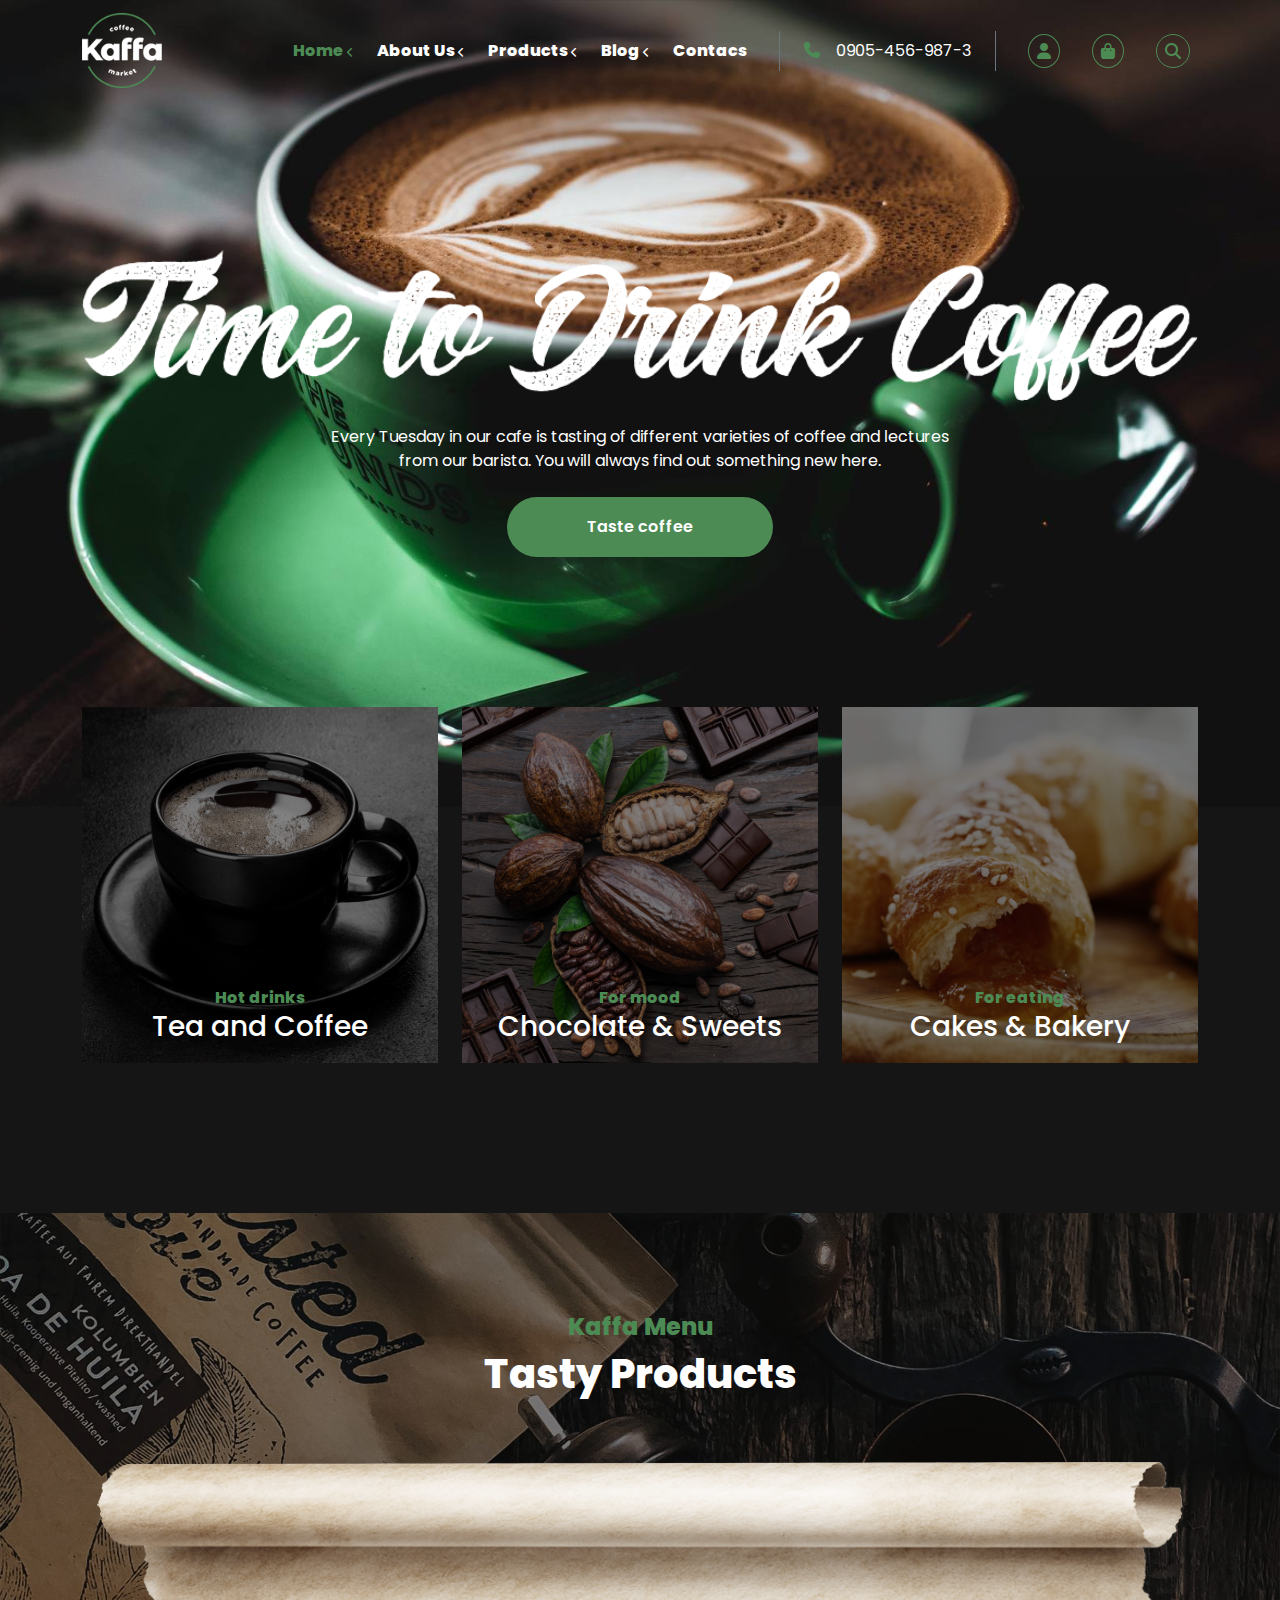
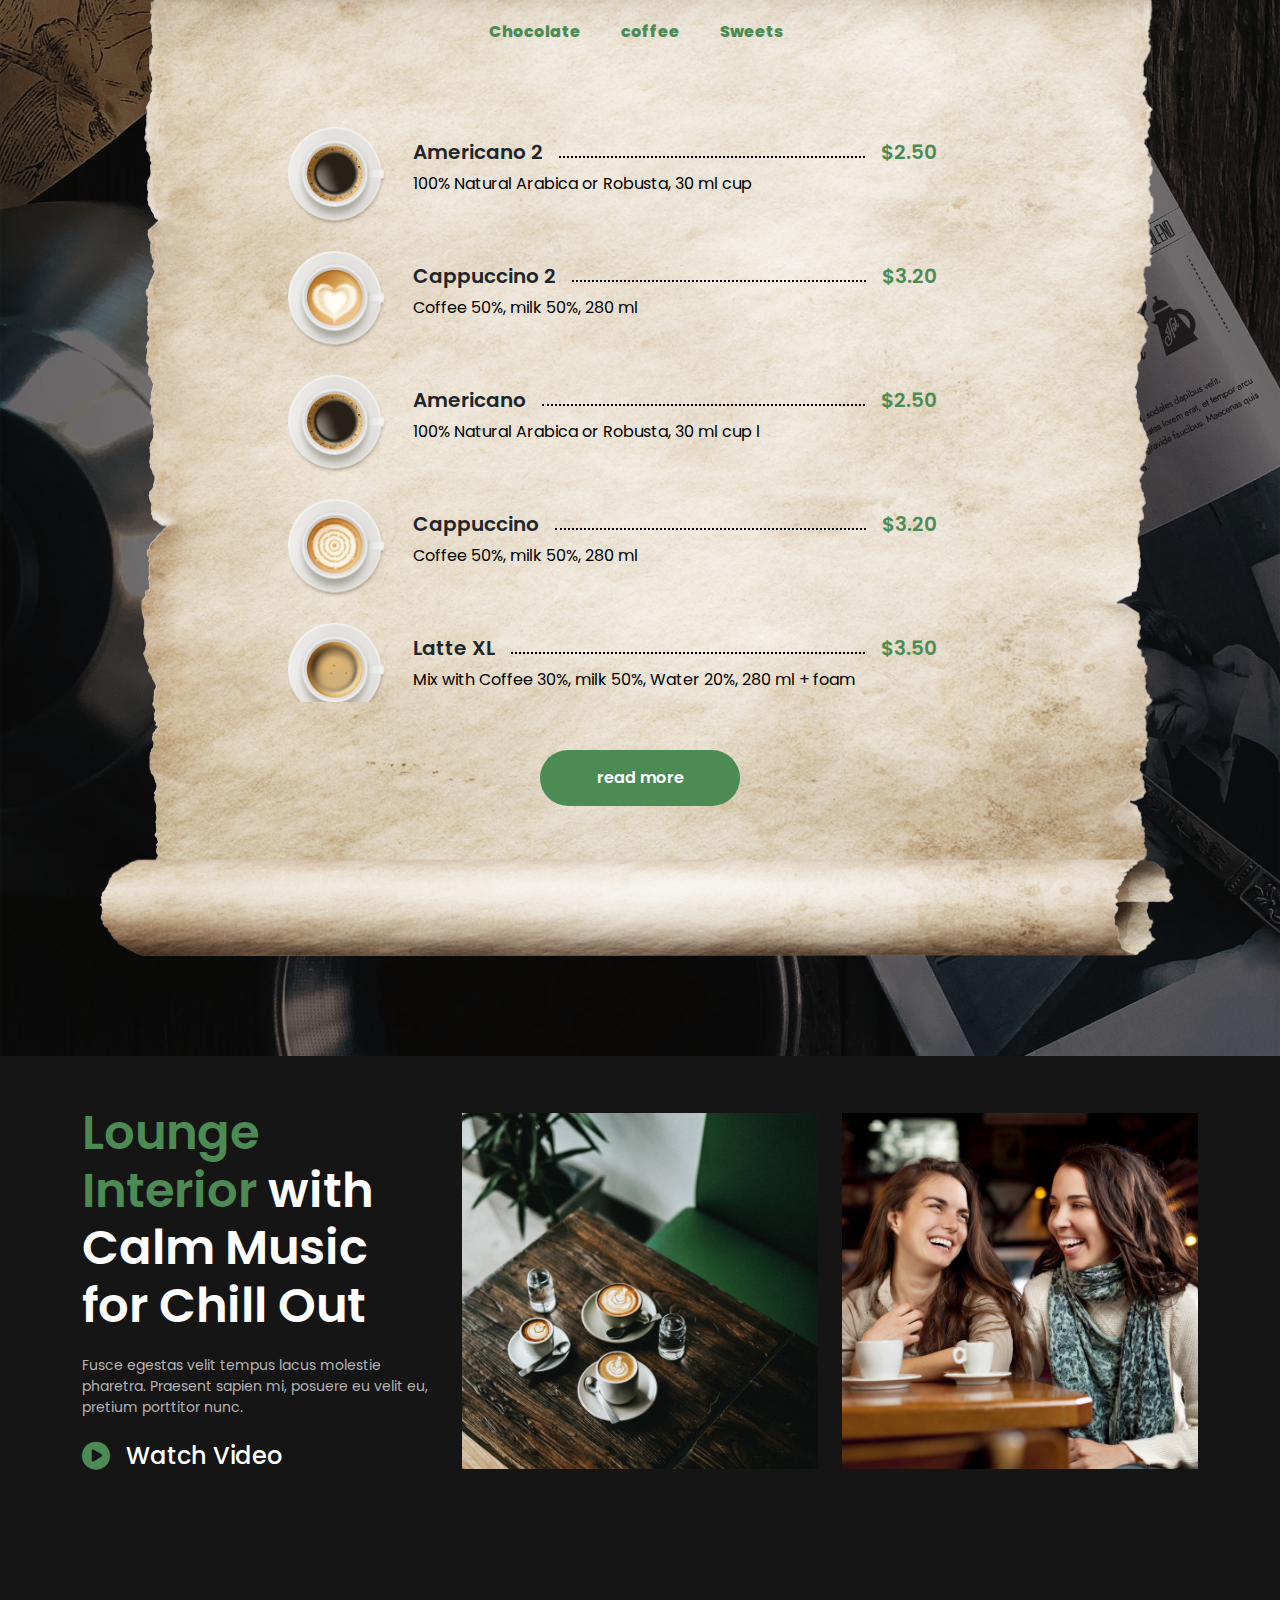
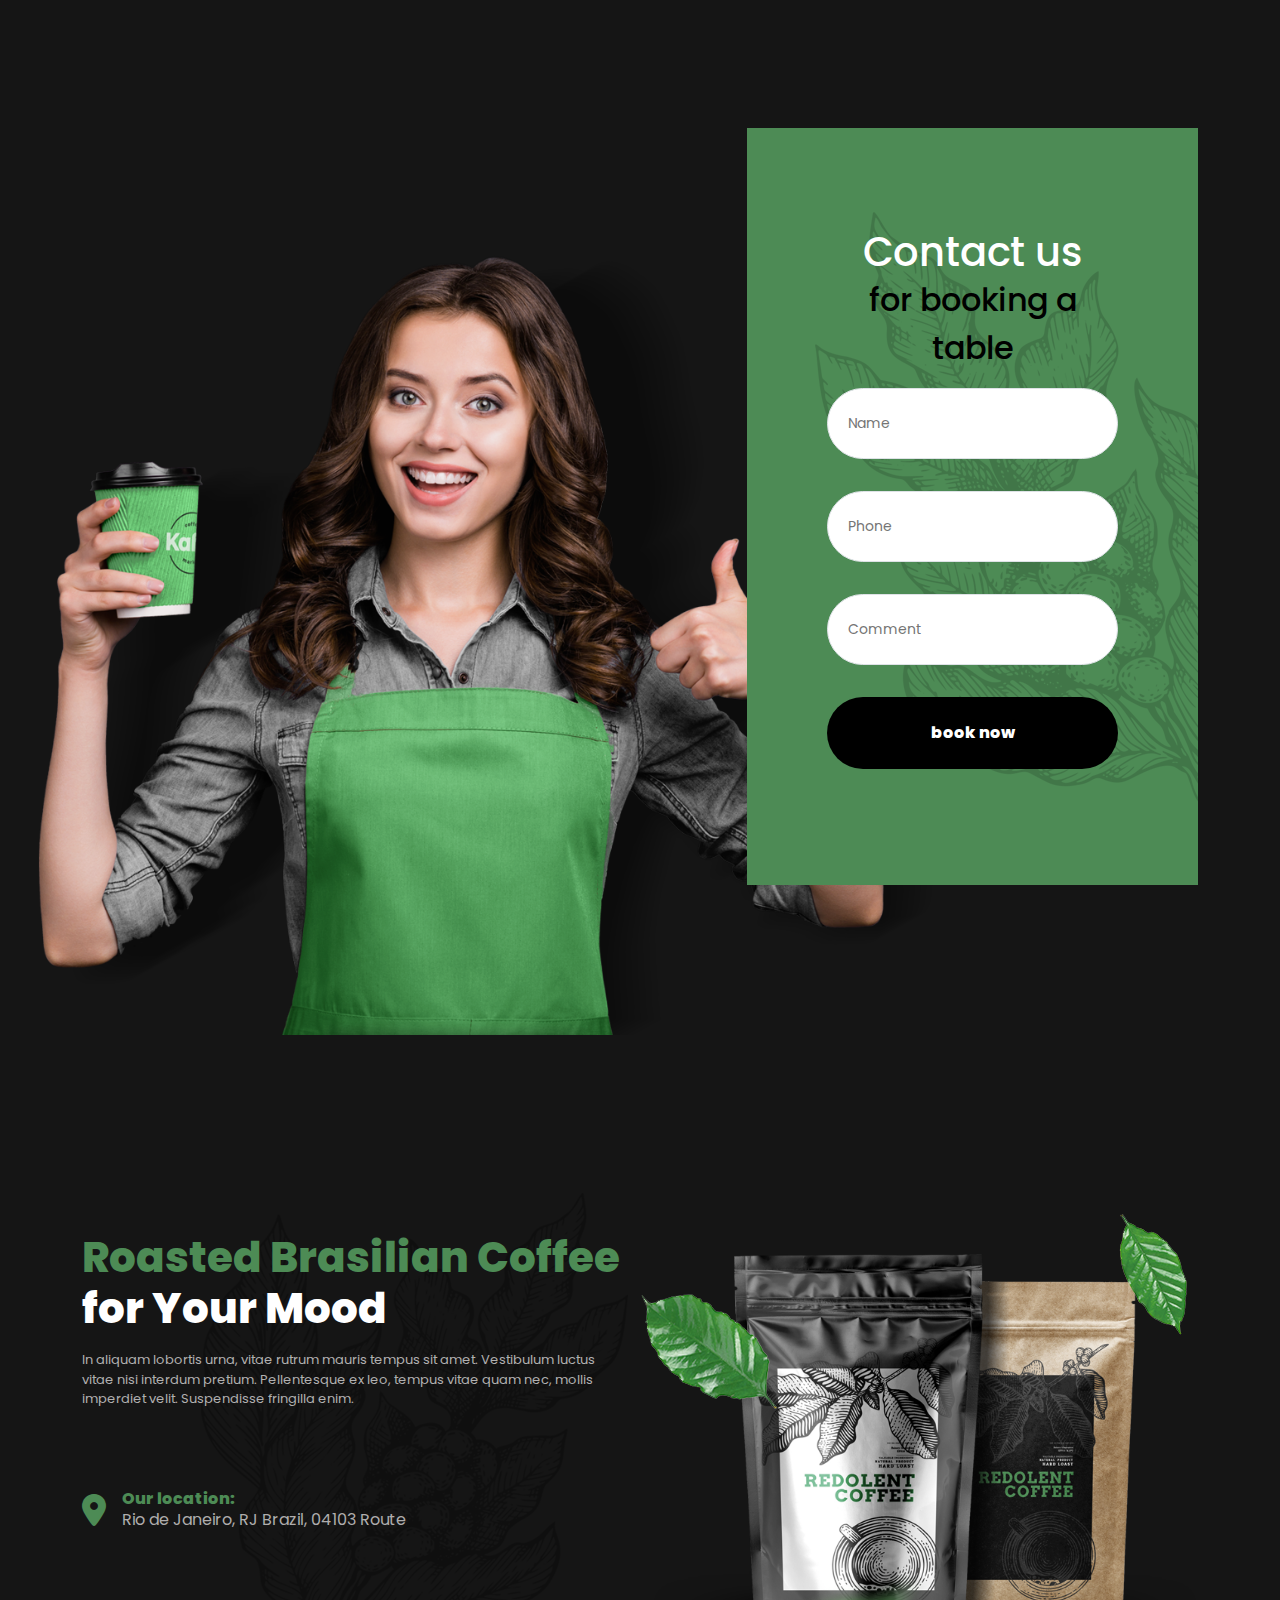
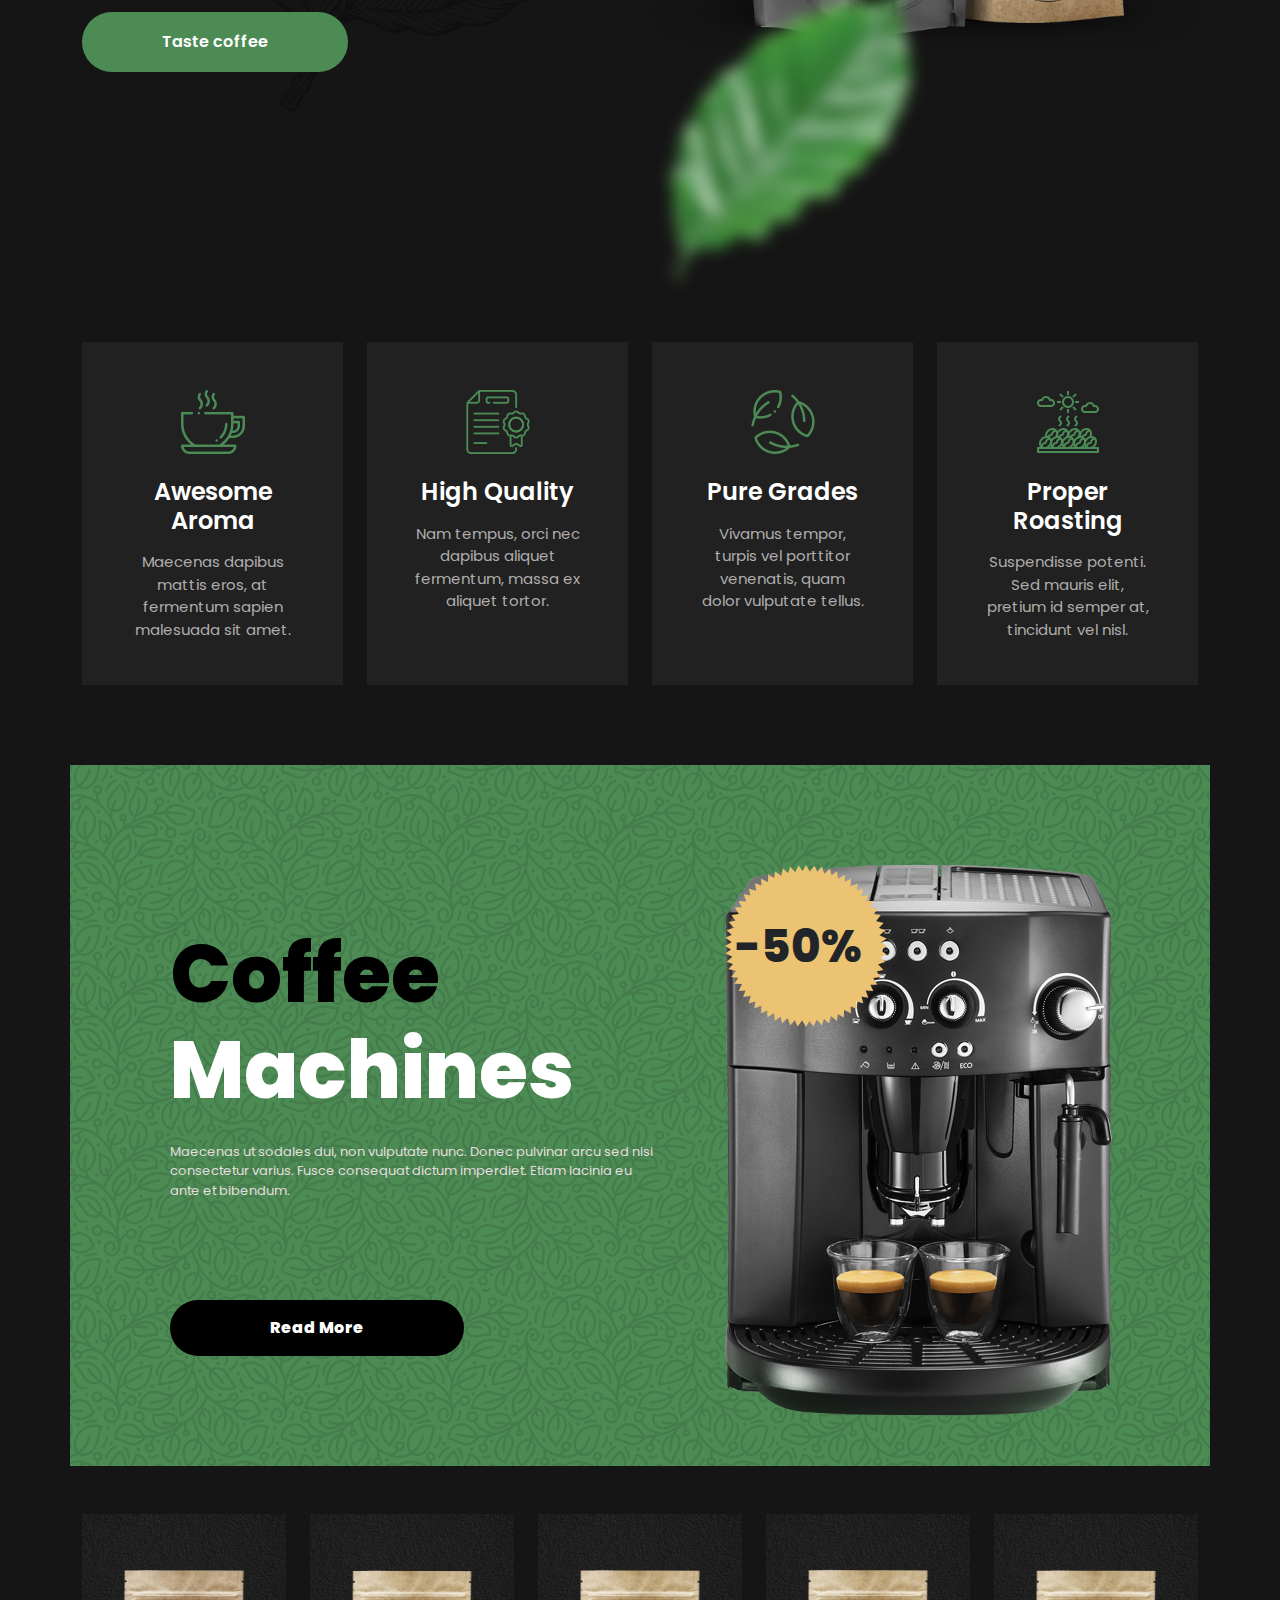
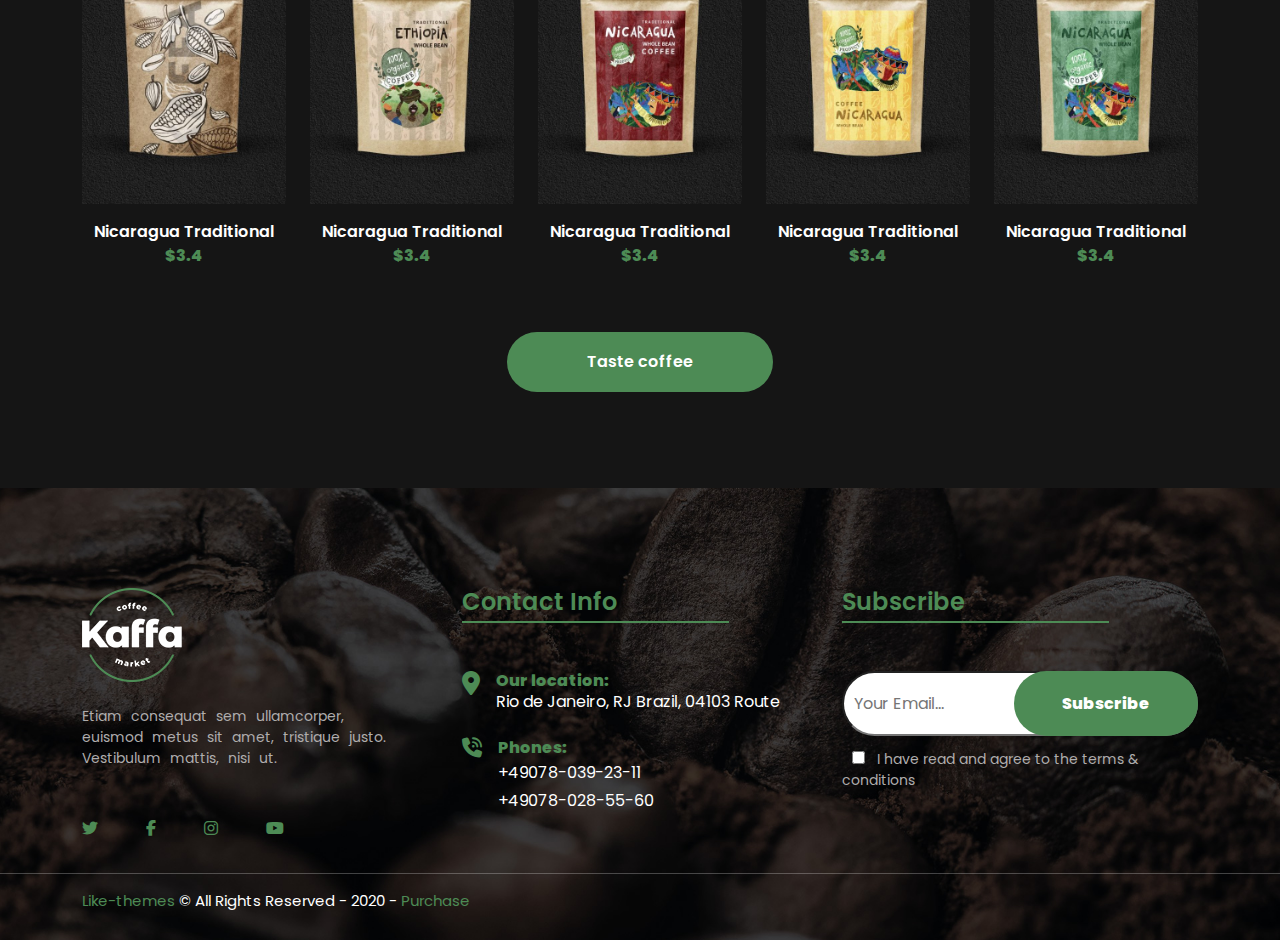
==== index.html @ cb6b8de7 "first commit" ====
<!DOCTYPE html>
<html lang="en">

<head>
  <meta charset="UTF-8">
  <meta name="viewport" content="width=device-width, initial-scale=1.0">
  <title>Home Coffee Shop – Kaffa</title>

  <link rel="shortcut icon" href="assets/img/favicon.png" type="image/x-icon">

  <!-- font link -->
  <link rel="stylesheet" href="assets/css/fonts.css">

  <!-- bootstrap link -->
  <link rel="stylesheet" href="assets/css/bootstrap.min.css">
  <!-- fontawasom link -->
  <link rel="stylesheet" href="assets/css/all.min.css">
  <!-- css link -->
  <link rel="stylesheet" href="assets/css/style.css">



</head>

<body class="bg-dark">


  <!-- HEADER START -->

  <header>
    <nav class="navbar position-absolute navbar-expand-xl  w-100">
      <div class="container">
        <a class="navbar-brand" href="#">
          <img src="assets/img/kaffa_logo_light_1x.png" alt="" width="80">
        </a>
        <button class="navbar-toggler" type="button" data-bs-toggle="collapse" data-bs-target="#navbarSupportedContent"
          aria-controls="navbarSupportedContent" aria-expanded="false" aria-label="Toggle navigation">
          <span class="navbar-toggler-icon"></span>
        </button>
        <div class="collapse navbar-collapse" id="navbarSupportedContent">
          <ul class="navbar-nav main ms-auto mb-2 mb-lg-0 pe-3  ">
            <li class="nav-item">
              <a class="nav-link active text-white color-primery me-2 fw-bold" style="position: relative;"
                aria-current="page" href="#">Home <i class="fa-solid fa-chevron-left icon" style="font-size: 10px;"></i>
                <div class="dropdown">
                  <ul type="none" class="bg-light p-1"
                    style="position: absolute; left: 50%; transform: translateX(-50%); width: 200px;">
                    <li class="text-dark p-2">Natural cofee</li>
                    <li class="text-dark p-2 ">Cofee home</li>
                    <li class="text-dark p-2 ">Parallax page</li>
                    <li class="text-dark p-2 ">Cofee shop</li>
                    <li class="text-dark p-2 ">Cafetarea</li>
                    <li class="text-dark p-2 ">Craft cofee</li>
                    <li class="text-dark p-2 ">Natural cofee RTL</li>
                  </ul>
                </div>
              </a>
            </li>
            <li class="nav-item">
              <a class="nav-link text-white me-2 fw-bold " aria-current="page" href="#">About Us <i
                  class="fa-solid fa-chevron-left icon" style="font-size: 10px;"></i>
                <div class="dropdown">
                  <ul type="none" class="bg-light p-1"
                    style="position: absolute; left: 50%; transform: translateX(-50%); width: 200px;">
                    <li class="text-dark p-2">Testimonials</li>
                    <li class="text-dark p-2 ">FAQ</li>
                    <li class="text-dark p-2 ">Gallary</li>
                    <li class="text-dark p-2 ">404 pages</li>
                  </ul>
                </div>
              </a>
            </li>
            <li class="nav-item">
              <a class="nav-link text-white me-2 fw-bold" aria-current="page" href="#">Products <i
                  class="fa-solid fa-chevron-left icon" style="font-size: 10px;"></i>
                <div class="dropdown">
                  <ul type="none" class="bg-light p-1"
                    style="position: absolute; left: 50%; transform: translateX(-50%); width: 200px;">
                    <li class="text-dark p-2">shop </li>
                    <li class="text-dark p-2 ">cart </li>
                    <li class="text-dark p-2 ">checkout </li>
                    <li class="text-dark p-2 ">My account </li>
                  </ul>
                </div>
              </a>
            </li>
            <li class="nav-item">
              <a class="nav-link text-white me-2 fw-bold" aria-current="page" href="#">Blog <i
                  class="fa-solid fa-chevron-left icon" style="font-size: 10px;"></i>
                <div class="dropdown">
                  <ul type="none" class="bg-light p-1"
                    style="position: absolute; left: 50%; transform: translateX(-50%); width: 200px;">
                    <li class="text-dark p-2">Blog with sidebar </li>
                    <li class="text-dark p-2 ">Blog withour sidebar </li>
                  </ul>
                </div>
              </a>
            </li>
            <li class="nav-item">
              <a class="nav-link text-white me-2 fw-bold" aria-current="page" href="#">Contacs</a>
            </li>

          </ul>

          <ul
            class="navbar-nav center ms-auto mb-2 mb-lg-0 pe-3 border border-secondary border-top-0 border-bottom-0 ps-3">
            <li class="nav-item">
              <a class="nav-link active text-white color-primery call" aria-current="page" href="#"><i
                  class="fa-solid fa-phone "></i></a>
            </li>
            <li class="nav-item">
              <a class="nav-link text-white " aria-current="page" href="#">0905-456-987-3</a>
            </li>
          </ul>

          <ul class="navbar-nav end ms-auto mb-2 mb-lg-0 ps-3 icon ">
            <li class="nav-item">
              <a class="nav-link active text-white color-primery mx-2"
                 aria-current="page" href="#"><i
                  class="fa-solid fa-user p-2" style="border: 1px #4d8b55 solid; border-radius: 50%; "></i></a>
            </li>
            <li class="nav-item">
              <a class="nav-link text-white color-primery mx-2" 
                aria-current="page" href="#"><i class="fa-solid fa-bag-shopping p-2" style="border: 1px #4d8b55 solid; border-radius: 50%;"></i></a>
            </li>
            <li class="nav-item">
              <a class="nav-link text-white color-primery ms-2 " 
                aria-current="page" href="#"><i class="fa-solid fa-magnifying-glass p-2" style="border: 1px #4d8b55 solid; border-radius: 50%;"></i></a>
            </li>
          </ul>

        </div>
      </div>
    </nav>
  </header>

  <!-- HEADER END -->


  <!-- BANNER START -->

  <section class="banner">
    <div class="container">
      <div class="row">
        <div class="banner-content d-flex flex-column justify-content-center text-white">
          <img class="img-fluid" src="assets/img/slogan_01 (6).png" alt="" class="mx-auto">
          <p class="col-12 col-md-10 col-xl-7 mx-auto my-4 " style="text-align: center;">
            Every Tuesday in our cafe is tasting of different varieties of coffee and lectures from our barista. You
            will always find out something new here.
          </p>
          <a href="#" style="text-decoration: none; ">
            <button class="btn-b-t mx-auto d-block bg-primery text-white  "
              style=" padding: 18px 80px; border: 0; border-radius: 30px;">Taste coffee</button>
          </a>
        </div>
      </div>
    </div>
  </section>

  <section class="banner-card">
    <div class="container">
      <div class="row d-flex justify-content-center">
        <div class="col-12 py-sm-5 py-lg-0   col-lg-6 col-xl-4 " >
          <div class="card border-0 position-relative">
            <div class="card-img">
              <img class="img-fluid" src="assets/img/type_01.jpg" alt="">
            </div>
            <div class="card-content position-absolute text-white w-100 text-center">
              <p class="color-primery d-block  fw-bold">Hot drinks</p>
              <h3 class="text-white">Tea and Coffee</h3>
            </div>
          </div>
        </div>
        <div class="col-12  py-sm-5 py-lg-0   col-lg-6 col-xl-4 " >
          <div class="card border-0 position-relative">
            <div class="card-img">
              <img class="img-fluid" src="assets/img/type_02.jpg" alt="">
            </div>
            <div class="card-content position-absolute text-white w-100 text-center ">
              <p class="color-primery fw-bold">For mood</p>
              <h3 class="text-white">
                Chocolate & Sweets
              </h3>
            </div>
          </div>
        </div>
        <div class="col-12  py-sm-5 py-lg-0   col-lg-6 col-xl-4 " >
          <div class="card border-0 position-relative">
            <div class="card-img">
              <img class="img-fluid" src="assets/img/type_03.jpg" alt="">
            </div>
            <div class="card-content position-absolute text-white w-100 text-center">
              <p class="color-primery fw-bold">For eating</p>
              <h3 class="text-white">
                Cakes & Bakery</h3>
            </div>
          </div>
        </div>
      </div>
    </div>

  </section>

  <!-- BANNER END -->


  <!-- MENU-LIST START -->

  <section class="menu ">
    <div class="container text-white text-center">

      <div class="row">
        <div class="menu-title  mb-5" style="z-index: 99; margin-top: 100px;">
          <h6 class="color-primery fw-bold fs-4">Kaffa Menu</h6>
          <h3 class="h1 fw-bold">Tasty Products</h3>
        </div>
      </div>

      <div class="row">
        <div class="menu-list mt-2  ">

          <ul class="nav nav-pills mb-3 justify-content-center" style="margin-top: 150px;" id="pills-tab"
            role="tablist">
            <li class="nav-item" role="presentation">
              <button class="nav-link active bg-transparent fw-bold me-2"
                style="border: 2px solid #4d8b55; border-radius: 30px; color: #4d8b55;" id="pills-home-tab"
                data-bs-toggle="pill" data-bs-target="#pills-home" type="button" role="tab" aria-controls="pills-home"
                aria-selected="true">Chocolate</button>
            </li>
            <li class="nav-item" role="presentation">
              <button class="nav-link  bg-transparent fw-bold me-2"
                style="border: 2px solid #4d8b55; border-radius: 30px; color: #4d8b55;" " id=" pills-profile-tab"
                data-bs-toggle="pill" data-bs-target="#pills-profile" type="button" role="tab"
                aria-controls="pills-profile" aria-selected="false">coffee</button>
            </li>
            <li class="nav-item" role="presentation">
              <button class="nav-link  bg-transparent fw-bold me-2"
                style="border: 2px solid #4d8b55; border-radius: 30px; color: #4d8b55;" " id=" pills-contact-tab"
                data-bs-toggle="pill" data-bs-target="#pills-contact" type="button" role="tab"
                aria-controls="pills-contact" aria-selected="false">Sweets</button>
            </li>

          </ul>
          <div class="tab-content" id="pills-tabContent">
            <div class="tab-pane fade show active" id="pills-home" role="tabpanel" aria-labelledby="pills-home-tab"
              tabindex="0">
              <div>
                <div class="scrollbar col-12 col-xl-10 " style="height: 600px; margin-top: 50px; overflow: auto;">
                  <ul style="   margin-bottom: 500px;" class="mb-5">

                    <li class="d-flex justify-content-start align-items-center my-4">
                      <div class="col-0 col-xl-2"></div>
                      <div class="list-img col-3 col-xl-2 d-flex justify-content-center">
                        <img src="assets/img/01-1-110x110.png" width="100px" alt="">
                      </div>
                      <div class="list-name col-8 col-xl-7 ">
                        <div class="d-flex justify-content-center">
                          <h4 class="text-dark fw-bold ">
                            Americano 2
                          </h4>
                          <span class=" flex-grow-1 mx-3"
                            style="border: 2px dotted black; border-top: 0; border-left: 0; border-right: 0; height: 18px; "></span>
                          <h3 class="color-primery fs-5 fw-bold">

                            $2.50
                          </h3>
                        </div>
                        <div>
                          <p class="text-start text-black footer" style="font-weight: 0;">100% Natural Arabica or
                            Robusta, 30
                            ml cup

                          </p>
                        </div>
                      </div>
                    </li>
                    <li class="d-flex justify-content-start align-items-center my-4">
                      <div class="col-0 col-xl-2"></div>
                      <div class="list-img col-3 col-xl-2 d-flex justify-content-center">
                        <img src="assets/img/02-1-110x110.png" width="100px" alt="">
                      </div>
                      <div class="list-name col-8 col-xl-7  ">
                        <div class="d-flex justify-content-center">
                          <h4 class="text-dark fw-bold ">
                            Cappuccino 2
                          </h4>
                          <span class=" flex-grow-1 mx-3"
                            style="border: 2px dotted black; border-top: 0; border-left: 0; border-right: 0; height: 18px; "></span>
                          <h3 class="color-primery fs-5 fw-bold">
                            $3.20
                          </h3>
                        </div>
                        <div>
                          <p class="text-start text-black" style="font-weight: 0;">Coffee 50%, milk 50%, 280 ml</p>
                        </div>
                      </div>
                    </li>
                    <li class="d-flex justify-content-start align-items-center my-4">
                      <div class="col-0 col-xl-2"></div>
                      <div class="list-img col-3 col-xl-2 d-flex justify-content-center">
                        <img src="assets/img/01-1-110x110.png" width="100px" alt="">
                      </div>
                      <div class="list-name col-8 col-xl-7  ">
                        <div class="d-flex justify-content-center">
                          <h4 class="text-dark fw-bold ">
                            Americano
                          </h4>
                          <span class=" flex-grow-1 mx-3"
                            style="border: 2px dotted black; border-top: 0; border-left: 0; border-right: 0; height: 18px; "></span>
                          <h3 class="color-primery fs-5 fw-bold">
                            $2.50

                          </h3>
                        </div>
                        <div>
                          <p class="text-start text-black" style="font-weight: 0;">100% Natural Arabica or Robusta, 30
                            ml cup

                            l</p>
                        </div>
                      </div>
                    </li>
                    <li class="d-flex justify-content-start align-items-center my-4">
                      <div class="col-0 col-xl-2"></div>
                      <div class="list-img col-3 col-xl-2 d-flex justify-content-center">
                        <img src="assets/img/03-1-110x110.png" width="100px" alt="">
                      </div>
                      <div class="list-name col-8 col-xl-7  ">
                        <div class="d-flex justify-content-center">
                          <h4 class="text-dark fw-bold ">
                            Cappuccino
                          </h4>
                          <span class=" flex-grow-1 mx-3"
                            style="border: 2px dotted black; border-top: 0; border-left: 0; border-right: 0; height: 18px; "></span>
                          <h3 class="color-primery fs-5 fw-bold">
                            $3.20
                          </h3>
                        </div>
                        <div>
                          <p class="text-start text-black" style="font-weight: 0;">Coffee 50%, milk 50%, 280 ml</p>
                        </div>
                      </div>
                    </li>
                    <li class="d-flex justify-content-start align-items-center my-4">
                      <div class="col-0 col-xl-2"></div>
                      <div class="list-img col-3 col-xl-2 d-flex justify-content-center">
                        <img src="assets/img/04-1-110x110.png" width="100px" alt="">
                      </div>
                      <div class="list-name col-8 col-xl-7  ">
                        <div class="d-flex justify-content-center">
                          <h4 class="text-dark fw-bold ">

                            Latte XL
                          </h4>
                          <span class=" flex-grow-1 mx-3"
                            style="border: 2px dotted black; border-top: 0; border-left: 0; border-right: 0; height: 18px; "></span>
                          <h3 class="color-primery fs-5 fw-bold">
                            $3.50
                          </h3>
                        </div>
                        <div>
                          <p class="text-start text-black" style="font-weight: 0;">Mix with Coffee 30%, milk 50%, Water
                            20%, 280 ml + foam

                          </p>
                        </div>
                      </div>
                    </li>
                    <li class="d-flex justify-content-start align-items-center my-4">
                      <div class="col-0 col-xl-2"></div>
                      <div class="list-img col-3 col-xl-2 d-flex justify-content-center">
                        <img src="assets/img/05-1-110x110.png" width="100px" alt="">
                      </div>
                      <div class="list-name col-8 col-xl-7  ">
                        <div class="d-flex justify-content-center">
                          <h4 class="text-dark fw-bold ">
                            Flat White
                          </h4>
                          <span class=" flex-grow-1 mx-3"
                            style="border: 2px dotted black; border-top: 0; border-left: 0; border-right: 0; height: 18px; "></span>
                          <h3 class="color-primery fs-5 fw-bold">
                            $4.00
                          </h3>
                        </div>
                        <div>
                          <p class="text-start text-black" style="font-weight: 0;">100% Natural Arabica or Robusta, 100
                            ml cup

                          </p>
                        </div>
                      </div>
                    </li>
                    <li class="d-flex justify-content-start align-items-center my-4">
                      <div class="col-0 col-xl-2"></div>
                      <div class="list-img col-3 col-xl-2 d-flex justify-content-center">
                        <img src="assets/img/06-1-110x110.png" width="100px" alt="">
                      </div>
                      <div class="list-name col-8 col-xl-7  ">
                        <div class="d-flex justify-content-center">
                          <h4 class="text-dark fw-bold ">
                            Raw Coffee
                          </h4>
                          <span class=" flex-grow-1 mx-3"
                            style="border: 2px dotted black; border-top: 0; border-left: 0; border-right: 0; height: 18px; "></span>
                          <h3 class="color-primery fs-5 fw-bold">
                            $4.50
                          </h3>
                        </div>
                        <div>
                          <p class="text-start text-black" style="font-weight: 0;">100% Natural Arabica or Robusta, 30
                            ml cup

                          </p>
                        </div>
                      </div>
                    </li>
                    <li class="d-flex justify-content-start align-items-center my-4">
                      <div class="col-0 col-xl-2"></div>
                      <div class="list-img col-3 col-xl-2 d-flex justify-content-center">
                        <img src="assets/img/07-110x110.png" width="100px" alt="">
                      </div>
                      <div class="list-name col-8 col-xl-7  ">
                        <div class="d-flex justify-content-center">
                          <h4 class="text-dark fw-bold ">
                            Double Espresso
                          </h4>
                          <span class=" flex-grow-1 mx-3"
                            style="border: 2px dotted black; border-top: 0; border-left: 0; border-right: 0; height: 18px; "></span>
                          <h3 class="color-primery fs-5 fw-bold">
                            $4.00
                          </h3>
                        </div>
                        <div>
                          <p class="text-start text-black" style="font-weight: 0;">Coffee 50%, milk 50%, 280 ml</p>
                        </div>
                      </div>
                    </li>

                  </ul>
                </div>
              </div>

              <a href="">
                <button style="margin-bottom: 150px; border: 2px solidd #4d8b55; border-radius: 30px; width: 200px;"
                  class="border-0 mt-5 text-white bg-primery px-5 py-3">read more</button>
              </a>

            </div>
            <div class="tab-pane fade" id="pills-profile" role="tabpanel" aria-labelledby="pills-profile-tab"
              tabindex="0">
              <div>
                <div class="scrollbar col-10 " style="height: 600px; margin-top: 50px; overflow: auto;">
                  <ul style="   margin-bottom: 500px;" class="mb-5">

                    <li class="d-flex justify-content-start align-items-center my-4">
                      <div class="col-0 col-xl-2"></div>
                      <div class="list-img col-3 col-xl-2 d-flex justify-content-center">
                        <img src="assets/img/01-1-110x110.png" width="100px" alt="">
                      </div>
                      <div class="list-name col-8 col-xl-7  ">
                        <div class="d-flex justify-content-center">
                          <h4 class="text-dark fw-bold ">
                            Americano 2
                          </h4>
                          <span class=" flex-grow-1 mx-3"
                            style="border: 2px dotted black; border-top: 0; border-left: 0; border-right: 0; height: 18px; "></span>
                          <h3 class="color-primery fs-5 fw-bold">

                            $2.50
                          </h3>
                        </div>
                        <div>
                          <p class="text-start text-black" style="font-weight: 0;">100% Natural Arabica or Robusta, 30
                            ml cup

                          </p>
                        </div>
                      </div>
                    </li>
                    <li class="d-flex justify-content-start align-items-center my-4">
                      <div class="col-0 col-xl-2"></div>
                      <div class="list-img col-3 col-xl-2 d-flex justify-content-center">
                        <img src="assets/img/02-1-110x110.png" width="100px" alt="">
                      </div>
                      <div class="list-name col-8 col-xl-7  ">
                        <div class="d-flex justify-content-center">
                          <h4 class="text-dark fw-bold ">
                            Cappuccino 2
                          </h4>
                          <span class=" flex-grow-1 mx-3"
                            style="border: 2px dotted black; border-top: 0; border-left: 0; border-right: 0; height: 18px; "></span>
                          <h3 class="color-primery fs-5 fw-bold">
                            $3.20
                          </h3>
                        </div>
                        <div>
                          <p class="text-start text-black" style="font-weight: 0;">Coffee 50%, milk 50%, 280 ml</p>
                        </div>
                      </div>
                    </li>
                    <li class="d-flex justify-content-start align-items-center my-4">
                      <div class="col-0 col-xl-2"></div>
                      <div class="list-img col-3 col-xl-2 d-flex justify-content-center">
                        <img src="assets/img/01-1-110x110.png" width="100px" alt="">
                      </div>
                      <div class="list-name col-8 col-xl-7  ">
                        <div class="d-flex justify-content-center">
                          <h4 class="text-dark fw-bold ">
                            Americano
                          </h4>
                          <span class=" flex-grow-1 mx-3"
                            style="border: 2px dotted black; border-top: 0; border-left: 0; border-right: 0; height: 18px; "></span>
                          <h3 class="color-primery fs-5 fw-bold">
                            $2.50

                          </h3>
                        </div>
                        <div>
                          <p class="text-start text-black" style="font-weight: 0;">100% Natural Arabica or Robusta, 30
                            ml cup

                            l</p>
                        </div>
                      </div>
                    </li>
                    <li class="d-flex justify-content-start align-items-center my-4">
                      <div class="col-0 col-xl-2"></div>
                      <div class="list-img col-3 col-xl-2 d-flex justify-content-center">
                        <img src="assets/img/03-1-110x110.png" width="100px" alt="">
                      </div>
                      <div class="list-name col-8 col-xl-7  ">
                        <div class="d-flex justify-content-center">
                          <h4 class="text-dark fw-bold ">
                            Cappuccino
                          </h4>
                          <span class=" flex-grow-1 mx-3"
                            style="border: 2px dotted black; border-top: 0; border-left: 0; border-right: 0; height: 18px; "></span>
                          <h3 class="color-primery fs-5 fw-bold">
                            $3.20
                          </h3>
                        </div>
                        <div>
                          <p class="text-start text-black" style="font-weight: 0;">Coffee 50%, milk 50%, 280 ml</p>
                        </div>
                      </div>
                    </li>
                    <li class="d-flex justify-content-start align-items-center my-4">
                      <div class="col-0 col-xl-2"></div>
                      <div class="list-img col-3 col-xl-2 d-flex justify-content-center">
                        <img src="assets/img/04-1-110x110.png" width="100px" alt="">
                      </div>
                      <div class="list-name col-8 col-xl-7  ">
                        <div class="d-flex justify-content-center">
                          <h4 class="text-dark fw-bold ">

                            Latte XL
                          </h4>
                          <span class=" flex-grow-1 mx-3"
                            style="border: 2px dotted black; border-top: 0; border-left: 0; border-right: 0; height: 18px; "></span>
                          <h3 class="color-primery fs-5 fw-bold">
                            $3.50
                          </h3>
                        </div>
                        <div>
                          <p class="text-start text-black" style="font-weight: 0;">Mix with Coffee 30%, milk 50%, Water
                            20%, 280 ml + foam

                          </p>
                        </div>
                      </div>
                    </li>
                    <li class="d-flex justify-content-start align-items-center my-4">
                      <div class="col-0 col-xl-2"></div>
                      <div class="list-img col-3 col-xl-2 d-flex justify-content-center">
                        <img src="assets/img/05-1-110x110.png" width="100px" alt="">
                      </div>
                      <div class="list-name col-8 col-xl-7  ">
                        <div class="d-flex justify-content-center">
                          <h4 class="text-dark fw-bold ">
                            Flat White
                          </h4>
                          <span class=" flex-grow-1 mx-3"
                            style="border: 2px dotted black; border-top: 0; border-left: 0; border-right: 0; height: 18px; "></span>
                          <h3 class="color-primery fs-5 fw-bold">
                            $4.00
                          </h3>
                        </div>
                        <div>
                          <p class="text-start text-black" style="font-weight: 0;">100% Natural Arabica or Robusta, 100
                            ml cup

                          </p>
                        </div>
                      </div>
                    </li>
                    <li class="d-flex justify-content-start align-items-center my-4">
                      <div class="col-0 col-xl-2"></div>
                      <div class="list-img col-3 col-xl-2 d-flex justify-content-center">
                        <img src="assets/img/06-1-110x110.png" width="100px" alt="">
                      </div>
                      <div class="list-name col-8 col-xl-7  ">
                        <div class="d-flex justify-content-center">
                          <h4 class="text-dark fw-bold ">
                            Raw Coffee
                          </h4>
                          <span class=" flex-grow-1 mx-3"
                            style="border: 2px dotted black; border-top: 0; border-left: 0; border-right: 0; height: 18px; "></span>
                          <h3 class="color-primery fs-5 fw-bold">
                            $4.50
                          </h3>
                        </div>
                        <div>
                          <p class="text-start text-black" style="font-weight: 0;">100% Natural Arabica or Robusta, 30
                            ml cup

                          </p>
                        </div>
                      </div>
                    </li>
                    <li class="d-flex justify-content-start align-items-center my-4">
                      <div class="col-0 col-xl-2"></div>
                      <div class="list-img col-3 col-xl-2 d-flex justify-content-center">
                        <img src="assets/img/07-110x110.png" width="100px" alt="">
                      </div>
                      <div class="list-name col-8 col-xl-7  ">
                        <div class="d-flex justify-content-center">
                          <h4 class="text-dark fw-bold ">
                            Double Espresso
                          </h4>
                          <span class=" flex-grow-1 mx-3"
                            style="border: 2px dotted black; border-top: 0; border-left: 0; border-right: 0; height: 18px; "></span>
                          <h3 class="color-primery fs-5 fw-bold">
                            $4.00
                          </h3>
                        </div>
                        <div>
                          <p class="text-start text-black" style="font-weight: 0;">Coffee 50%, milk 50%, 280 ml</p>
                        </div>
                      </div>
                    </li>

                  </ul>
                </div>
              </div>

              <a href="">
                <button style="margin-bottom: 150px; border: 2px solidd #4d8b55; border-radius: 30px; width: 200px;"
                  class="border-0 mt-5 text-white bg-primery px-5 py-3">read more</button>
              </a>
            </div>
            <div class="tab-pane fade" id="pills-contact" role="tabpanel" aria-labelledby="pills-contact-tab"
              tabindex="0">
              <div>
                <div class="scrollbar col-10 " style="height: 600px; margin-top: 50px; overflow: auto;">
                  <ul style="   margin-bottom: 500px;" class="mb-5">

                    <li class="d-flex justify-content-start align-items-center my-4">
                      <div class="col-0 col-xl-2"></div>
                      <div class="list-img col-3 col-xl-2 d-flex justify-content-center">
                        <img src="assets/img/01-1-110x110.png" width="100px" alt="">
                      </div>
                      <div class="list-name col-8 col-xl-7  ">
                        <div class="d-flex justify-content-center">
                          <h4 class="text-dark fw-bold ">
                            Americano 2
                          </h4>
                          <span class=" flex-grow-1 mx-3"
                            style="border: 2px dotted black; border-top: 0; border-left: 0; border-right: 0; height: 18px; "></span>
                          <h3 class="color-primery fs-5 fw-bold">

                            $2.50
                          </h3>
                        </div>
                        <div>
                          <p class="text-start text-black" style="font-weight: 0;">100% Natural Arabica or Robusta, 30
                            ml cup

                          </p>
                        </div>
                      </div>
                    </li>
                    <li class="d-flex justify-content-start align-items-center my-4">
                      <div class="col-0 col-xl-2"></div>
                      <div class="list-img col-3 col-xl-2 d-flex justify-content-center">
                        <img src="assets/img/02-1-110x110.png" width="100px" alt="">
                      </div>
                      <div class="list-name col-8 col-xl-7  ">
                        <div class="d-flex justify-content-center">
                          <h4 class="text-dark fw-bold ">
                            Cappuccino 2
                          </h4>
                          <span class=" flex-grow-1 mx-3"
                            style="border: 2px dotted black; border-top: 0; border-left: 0; border-right: 0; height: 18px; "></span>
                          <h3 class="color-primery fs-5 fw-bold">
                            $3.20
                          </h3>
                        </div>
                        <div>
                          <p class="text-start text-black" style="font-weight: 0;">Coffee 50%, milk 50%, 280 ml</p>
                        </div>
                      </div>
                    </li>
                    <li class="d-flex justify-content-start align-items-center my-4">
                      <div class="col-0 col-xl-2"></div>
                      <div class="list-img col-3 col-xl-2 d-flex justify-content-center">
                        <img src="assets/img/01-1-110x110.png" width="100px" alt="">
                      </div>
                      <div class="list-name col-8 col-xl-7  ">
                        <div class="d-flex justify-content-center">
                          <h4 class="text-dark fw-bold ">
                            Americano
                          </h4>
                          <span class=" flex-grow-1 mx-3"
                            style="border: 2px dotted black; border-top: 0; border-left: 0; border-right: 0; height: 18px; "></span>
                          <h3 class="color-primery fs-5 fw-bold">
                            $2.50

                          </h3>
                        </div>
                        <div>
                          <p class="text-start text-black" style="font-weight: 0;">100% Natural Arabica or Robusta, 30
                            ml cup

                            l</p>
                        </div>
                      </div>
                    </li>
                    <li class="d-flex justify-content-start align-items-center my-4">
                      <div class="col-0 col-xl-2"></div>
                      <div class="list-img col-3 col-xl-2 d-flex justify-content-center">
                        <img src="assets/img/03-1-110x110.png" width="100px" alt="">
                      </div>
                      <div class="list-name col-8 col-xl-7  ">
                        <div class="d-flex justify-content-center">
                          <h4 class="text-dark fw-bold ">
                            Cappuccino
                          </h4>
                          <span class=" flex-grow-1 mx-3"
                            style="border: 2px dotted black; border-top: 0; border-left: 0; border-right: 0; height: 18px; "></span>
                          <h3 class="color-primery fs-5 fw-bold">
                            $3.20
                          </h3>
                        </div>
                        <div>
                          <p class="text-start text-black" style="font-weight: 0;">Coffee 50%, milk 50%, 280 ml</p>
                        </div>
                      </div>
                    </li>
                    <li class="d-flex justify-content-start align-items-center my-4">
                      <div class="col-0 col-xl-2"></div>
                      <div class="list-img col-3 col-xl-2 d-flex justify-content-center">
                        <img src="assets/img/04-1-110x110.png" width="100px" alt="">
                      </div>
                      <div class="list-name col-8 col-xl-7  ">
                        <div class="d-flex justify-content-center">
                          <h4 class="text-dark fw-bold ">

                            Latte XL
                          </h4>
                          <span class=" flex-grow-1 mx-3"
                            style="border: 2px dotted black; border-top: 0; border-left: 0; border-right: 0; height: 18px; "></span>
                          <h3 class="color-primery fs-5 fw-bold">
                            $3.50
                          </h3>
                        </div>
                        <div>
                          <p class="text-start text-black" style="font-weight: 0;">Mix with Coffee 30%, milk 50%, Water
                            20%, 280 ml + foam

                          </p>
                        </div>
                      </div>
                    </li>
                    <li class="d-flex justify-content-start align-items-center my-4">
                      <div class="col-0 col-xl-2"></div>
                      <div class="list-img col-3 col-xl-2 d-flex justify-content-center">
                        <img src="assets/img/05-1-110x110.png" width="100px" alt="">
                      </div>
                      <div class="list-name col-8 col-xl-7  ">
                        <div class="d-flex justify-content-center">
                          <h4 class="text-dark fw-bold ">
                            Flat White
                          </h4>
                          <span class=" flex-grow-1 mx-3"
                            style="border: 2px dotted black; border-top: 0; border-left: 0; border-right: 0; height: 18px; "></span>
                          <h3 class="color-primery fs-5 fw-bold">
                            $4.00
                          </h3>
                        </div>
                        <div>
                          <p class="text-start text-black" style="font-weight: 0;">100% Natural Arabica or Robusta, 100
                            ml cup

                          </p>
                        </div>
                      </div>
                    </li>
                    <li class="d-flex justify-content-start align-items-center my-4">
                      <div class="col-0 col-xl-2"></div>
                      <div class="list-img col-3 col-xl-2 d-flex justify-content-center">
                        <img src="assets/img/06-1-110x110.png" width="100px" alt="">
                      </div>
                      <div class="list-name col-8 col-xl-7  ">
                        <div class="d-flex justify-content-center">
                          <h4 class="text-dark fw-bold ">
                            Raw Coffee
                          </h4>
                          <span class=" flex-grow-1 mx-3"
                            style="border: 2px dotted black; border-top: 0; border-left: 0; border-right: 0; height: 18px; "></span>
                          <h3 class="color-primery fs-5 fw-bold">
                            $4.50
                          </h3>
                        </div>
                        <div>
                          <p class="text-start text-black" style="font-weight: 0;">100% Natural Arabica or Robusta, 30
                            ml cup

                          </p>
                        </div>
                      </div>
                    </li>
                    <li class="d-flex justify-content-start align-items-center my-4">
                      <div class="col-0 col-xl-2"></div>
                      <div class="list-img col-3 col-xl-2 d-flex justify-content-center">
                        <img src="assets/img/07-110x110.png" width="100px" alt="">
                      </div>
                      <div class="list-name col-8 col-xl-7  ">
                        <div class="d-flex justify-content-center">
                          <h4 class="text-dark fw-bold ">
                            Double Espresso
                          </h4>
                          <span class=" flex-grow-1 mx-3"
                            style="border: 2px dotted black; border-top: 0; border-left: 0; border-right: 0; height: 18px; "></span>
                          <h3 class="color-primery fs-5 fw-bold">
                            $4.00
                          </h3>
                        </div>
                        <div>
                          <p class="text-start text-black" style="font-weight: 0;">Coffee 50%, milk 50%, 280 ml</p>
                        </div>
                      </div>
                    </li>

                  </ul>
                </div>
              </div>

              <a href="">
                <button style="margin-bottom: 150px; border: 2px solidd #4d8b55; border-radius: 30px; width: 200px;"
                  class="border-0 mt-5 text-white bg-primery px-5 py-3">read more</button>
              </a>
            </div>
            <div class="tab-pane fade" id="pills-disabled" role="tabpanel" aria-labelledby="pills-disabled-tab"
              tabindex="0">
              <div>
                <div class="scrollbar col-10 " style="height: 600px; margin-top: 50px; overflow: auto;">
                  <ul style="   margin-bottom: 500px;" class="mb-5">

                    <li class="d-flex justify-content-start align-items-center my-4">
                      <div class="col-0 col-xl-2"></div>
                      <div class="list-img col-3 col-xl-2 d-flex justify-content-center">
                        <img src="assets/img/01-1-110x110.png" width="100px" alt="">
                      </div>
                      <div class="list-name col-8 col-xl-7  ">
                        <div class="d-flex justify-content-center">
                          <h4 class="text-dark fw-bold ">
                            Americano 2
                          </h4>
                          <span class=" flex-grow-1 mx-3"
                            style="border: 2px dotted black; border-top: 0; border-left: 0; border-right: 0; height: 18px; "></span>
                          <h3 class="color-primery fs-5 fw-bold">

                            $2.50
                          </h3>
                        </div>
                        <div>
                          <p class="text-start text-black" style="font-weight: 0;">100% Natural Arabica or Robusta, 30
                            ml cup

                          </p>
                        </div>
                      </div>
                    </li>
                    <li class="d-flex justify-content-start align-items-center my-4">
                      <div class="col-0 col-xl-2"></div>
                      <div class="list-img col-3 col-xl-2 d-flex justify-content-center">
                        <img src="assets/img/02-1-110x110.png" width="100px" alt="">
                      </div>
                      <div class="list-name col-8 col-xl-7  ">
                        <div class="d-flex justify-content-center">
                          <h4 class="text-dark fw-bold ">
                            Cappuccino 2
                          </h4>
                          <span class=" flex-grow-1 mx-3"
                            style="border: 2px dotted black; border-top: 0; border-left: 0; border-right: 0; height: 18px; "></span>
                          <h3 class="color-primery fs-5 fw-bold">
                            $3.20
                          </h3>
                        </div>
                        <div>
                          <p class="text-start text-black" style="font-weight: 0;">Coffee 50%, milk 50%, 280 ml</p>
                        </div>
                      </div>
                    </li>
                    <li class="d-flex justify-content-start align-items-center my-4">
                      <div class="col-0 col-xl-2"></div>
                      <div class="list-img col-3 col-xl-2 d-flex justify-content-center">
                        <img src="assets/img/01-1-110x110.png" width="100px" alt="">
                      </div>
                      <div class="list-name col-8 col-xl-7  ">
                        <div class="d-flex justify-content-center">
                          <h4 class="text-dark fw-bold ">
                            Americano
                          </h4>
                          <span class=" flex-grow-1 mx-3"
                            style="border: 2px dotted black; border-top: 0; border-left: 0; border-right: 0; height: 18px; "></span>
                          <h3 class="color-primery fs-5 fw-bold">
                            $2.50

                          </h3>
                        </div>
                        <div>
                          <p class="text-start text-black" style="font-weight: 0;">100% Natural Arabica or Robusta, 30
                            ml cup

                            l</p>
                        </div>
                      </div>
                    </li>
                    <li class="d-flex justify-content-start align-items-center my-4">
                      <div class="col-0 col-xl-2"></div>
                      <div class="list-img col-3 col-xl-2 d-flex justify-content-center">
                        <img src="assets/img/03-1-110x110.png" width="100px" alt="">
                      </div>
                      <div class="list-name col-8 col-xl-7  ">
                        <div class="d-flex justify-content-center">
                          <h4 class="text-dark fw-bold ">
                            Cappuccino
                          </h4>
                          <span class=" flex-grow-1 mx-3"
                            style="border: 2px dotted black; border-top: 0; border-left: 0; border-right: 0; height: 18px; "></span>
                          <h3 class="color-primery fs-5 fw-bold">
                            $3.20
                          </h3>
                        </div>
                        <div>
                          <p class="text-start text-black" style="font-weight: 0;">Coffee 50%, milk 50%, 280 ml</p>
                        </div>
                      </div>
                    </li>
                    <li class="d-flex justify-content-start align-items-center my-4">
                      <div class="col-0 col-xl-2"></div>
                      <div class="list-img col-3 col-xl-2 d-flex justify-content-center">
                        <img src="assets/img/04-1-110x110.png" width="100px" alt="">
                      </div>
                      <div class="list-name col-8 col-xl-7  ">
                        <div class="d-flex justify-content-center">
                          <h4 class="text-dark fw-bold ">

                            Latte XL
                          </h4>
                          <span class=" flex-grow-1 mx-3"
                            style="border: 2px dotted black; border-top: 0; border-left: 0; border-right: 0; height: 18px; "></span>
                          <h3 class="color-primery fs-5 fw-bold">
                            $3.50
                          </h3>
                        </div>
                        <div>
                          <p class="text-start text-black" style="font-weight: 0;">Mix with Coffee 30%, milk 50%, Water
                            20%, 280 ml + foam

                          </p>
                        </div>
                      </div>
                    </li>
                    <li class="d-flex justify-content-start align-items-center my-4">
                      <div class="col-0 col-xl-2"></div>
                      <div class="list-img col-3 col-xl-2 d-flex justify-content-center">
                        <img src="assets/img/05-1-110x110.png" width="100px" alt="">
                      </div>
                      <div class="list-name col-8 col-xl-7  ">
                        <div class="d-flex justify-content-center">
                          <h4 class="text-dark fw-bold ">
                            Flat White
                          </h4>
                          <span class=" flex-grow-1 mx-3"
                            style="border: 2px dotted black; border-top: 0; border-left: 0; border-right: 0; height: 18px; "></span>
                          <h3 class="color-primery fs-5 fw-bold">
                            $4.00
                          </h3>
                        </div>
                        <div>
                          <p class="text-start text-black" style="font-weight: 0;">100% Natural Arabica or Robusta, 100
                            ml cup

                          </p>
                        </div>
                      </div>
                    </li>
                    <li class="d-flex justify-content-start align-items-center my-4">
                      <div class="col-0 col-xl-2"></div>
                      <div class="list-img col-3 col-xl-2 d-flex justify-content-center">
                        <img src="assets/img/06-1-110x110.png" width="100px" alt="">
                      </div>
                      <div class="list-name col-8 col-xl-7  ">
                        <div class="d-flex justify-content-center">
                          <h4 class="text-dark fw-bold ">
                            Raw Coffee
                          </h4>
                          <span class=" flex-grow-1 mx-3"
                            style="border: 2px dotted black; border-top: 0; border-left: 0; border-right: 0; height: 18px; "></span>
                          <h3 class="color-primery fs-5 fw-bold">
                            $4.50
                          </h3>
                        </div>
                        <div>
                          <p class="text-start text-black" style="font-weight: 0;">100% Natural Arabica or Robusta, 30
                            ml cup

                          </p>
                        </div>
                      </div>
                    </li>
                    <li class="d-flex justify-content-start align-items-center my-4">
                      <div class="col-0 col-xl-2"></div>
                      <div class="list-img col-3 col-xl-2 d-flex justify-content-center">
                        <img src="assets/img/07-110x110.png" width="100px" alt="">
                      </div>
                      <div class="list-name col-8 col-xl-7  ">
                        <div class="d-flex justify-content-center">
                          <h4 class="text-dark fw-bold ">
                            Double Espresso
                          </h4>
                          <span class=" flex-grow-1 mx-3"
                            style="border: 2px dotted black; border-top: 0; border-left: 0; border-right: 0; height: 18px; "></span>
                          <h3 class="color-primery fs-5 fw-bold">
                            $4.00
                          </h3>
                        </div>
                        <div>
                          <p class="text-start text-black" style="font-weight: 0;">Coffee 50%, milk 50%, 280 ml</p>
                        </div>
                      </div>
                    </li>

                  </ul>
                </div>
              </div>

              <a href="">
                <button style="margin-bottom: 150px; border: 2px solidd #4d8b55; border-radius: 30px; width: 200px;"
                  class="border-0 mt-5 text-white bg-primery px-5 py-3">read more</button>
              </a>
            </div>
          </div>



        </div>
      </div>
    </div>
  </section>

  <!-- MENU-LIST END -->


  <!-- CHILL START -->

  <section class="chill mt-5 text-white">
    <div class="container">
      <div class="row justify-content-center align-items-center">
        <div class="col-12 col-lg-4 ">
          <h3><span class="color-primery">Lounge Interior</span>
            with Calm Music
            for Chill Out</h3>
          <p class="text-">Fusce egestas velit tempus lacus molestie pharetra. Praesent sapien mi, posuere eu velit eu,
            pretium porttitor nunc.</p>

          <div class="watch d-flex mt-4">
            <i class="fa-solid fa-circle-play fs-3 me-3 color-primery"></i>
            <h4>
              Watch Video</h4>
          </div>
        </div>
        <div class="col-6 col-lg-4">
          <div class="chill-img">
            <img src="assets/img/interior_01.jpg" class="img-fluid" alt="">
          </div>
        </div>
        <div class="col-6 col-lg-4">
          <div class="chill-img">
            <img src="assets/img/interior_02.jpg" class="img-fluid" alt="">
          </div>
        </div>
      </div>
    </div>
  </section>

  <!-- CHILL END -->


  <!-- CONTACT START -->

  <section class="contact text-white img-fluid" style="margin-top: 100px; ">
    <div class="container">
      <div class="row justify-content-center ">
        <div class="col-6 d-lg-none d-xl-flex col-xl-7 "></div>
        <div class="col-12 col-md-9 col-lg-7   col-xl-5">
          <div class="contect-content">
            <h4 class="text-white mb-0 fs-1">Contact us</h4>
            <span class="text-black fs-2 " style="font-weight: 500;">
              for booking a table

            </span>

            <form >
              <input type="text" class="my-3 px-5 py-4 w-100 border rounded-pill" placeholder="name">
              <input type="text" class="my-3 px-5 py-4 w-100 border rounded-pill" placeholder="phone">
              <input type="text" class="my-3 px-5 py-4 w-100 border rounded-pill" placeholder="comment">

              <button id="btn-dark" class=" d-block mx-auto my-3 px-5 py-4 border rounded-pill w-100 bg-dark border-0 text-white fw-bold  ">book
                now</button>
            </form>
          </div>
        </div>
      </div>
    </div>
  </section>

  <!-- CONTACT END -->


  <!-- MOOD START -->

  <section class="mood">
    <div class="container mt-5">
      <div class="row d-flex align-items-center">
        <div class="col-12 col-lg-6">
          <div class="mood-content text-white p-5">
            <h3 style="font-size: 42px;" class="fw-bold"><span class="color-primery">Roasted Brasilian Coffee <br>
              </span>
              for Your Mood
            </h3>
            <p class="mt-3 mb-5" style="font-size: 13px; color: rgb(177, 176, 176);">In aliquam lobortis urna, vitae
              rutrum mauris tempus sit amet. Vestibulum luctus vitae nisi interdum pretium. Pellentesque ex leo, tempus
              vitae quam nec, mollis imperdiet velit. Suspendisse fringilla enim.

            </p>

            <div class="watch d-flex  align-items-center" style="margin: 80px 0;">
              <i class="fa-solid fa-location-dot me-3 fs-2 color-primery"></i>
              <div>
                <h6 class="mb-0 color-primery fw-bold">Our location:
                </h6>
                <span class="color-grey">
                  Rio de Janeiro, RJ Brazil, 04103 Route

                </span>
              </div>
            </div>

            <a href="#" style="text-decoration: none; ">
              <button  class="mt-5 d-block bg-primery text-white  "
                style=" padding: 18px 80px; border: 0; border-radius: 30px;">Taste coffee</button>
            </a>
          </div>
        </div>
        <div class="col-12 col-lg-6">
          <div class="mood-img position-relative">
            <img src="assets/img/black-coffee.png" class="img-fluid" alt="">


            <img src="assets/img/black-leaf-1.png" class="position-absolute img-fluid" style="top:80%;  left: 0;"
              alt="">
            <img src="assets/img/black-leaf-2.png" class="position-absolute img-fluid" style="top:10%; left: -2%;"
              alt="">
            <img src="assets/img/black-leaf-3.png" class="position-absolute img-fluid" style="top:-10%; right: 2%;"
              alt="">


          </div>
        </div>
      </div>
    </div>
  </section>

  <!-- MOOD END -->


  <!-- FACILITtES START -->

  <section style="margin-top: 100px;">
    <div class="container">
      <div class="row">
        <div class="col-6 col-xl-3 py-2 py-xl-0">
          <div class="box text-white  p-5 pb-2 border-success " style="background-color: #212121;">
            <img src="assets/img/coffee-cup (1).png" class=" d-block m-auto mb-4" alt="">
            <h6 class="text-white text-center my-3 fs-4 " style="font-weight: 600;">
              Awesome Aroma
            </h6>
            <p class="text-center mt-3 color-grey " style="font-size: 15px;">
              Maecenas dapibus mattis eros, at fermentum sapien malesuada sit amet.
            </p>
          </div>
        </div>
        <div class="col-6 col-xl-3 py-2 py-xl-0">
          <div class="box text-white  p-5 pb-2 border-success " style="background-color: #212121;">
            <img src="assets/img/certificate.png" class=" d-block m-auto mb-4" alt="">
            <h6 class="text-white text-center my-3 fs-4 " style="font-weight: 600;">
              High Quality
            </h6>
            <p class="text-center mt-3 color-grey " style="font-size: 15px;">
              Nam tempus, orci nec dapibus aliquet fermentum, massa ex aliquet tortor.
            </p>
          </div>
        </div>
        <div class="col-6 col-xl-3 py-2 py-xl-0">
          <div class="box text-white  p-5 pb-2 border-success " style="background-color: #212121;">
            <img src="assets/img/ecology.png" class=" d-block m-auto mb-4" alt="">
            <h6 class="text-white text-center my-3 fs-4 " style="font-weight: 600;">
              Pure Grades
            </h6>
            <p class="text-center mt-3 color-grey " style="font-size: 15px;">
              Vivamus tempor, turpis vel porttitor venenatis, quam dolor vulputate tellus.
            </p>
          </div>
        </div>
        <div class="col-6 col-xl-3 py-2 py-xl-0">
          <div class="box text-white  p-5 pb-2 border-success " style="background-color: #212121;">
            <img src="assets/img/coffee-beans.png" class=" d-block m-auto mb-4" alt="">
            <h6 class="text-white text-center my-3 fs-4 " style="font-weight: 600;">
              Proper Roasting

            </h6>
            <p class="text-center mt-3 color-grey " style="font-size: 15px;">
              Suspendisse potenti. Sed mauris elit, pretium id semper at, tincidunt vel nisl.
            </p>
          </div>
        </div>


      </div>
    </div>
  </section>

  <!-- FACILITtES END -->


  <!-- MACHINE START -->

  <section class="machine-main" style="margin-top: 100px;">
    <div class="container machine">
      <div class="row align-items-center">
        <div class="col-12 col-lg-6 py-sm-3 py-lg-0">
          <div class="machine-content">
            <h3 style="font-size: 80px;" class="fw-bold text-white"><span class="text-black ">Coffee
                <br>
              </span>
              Machines
            </h3>
            <p class="mt-4 " style="font-size: 13px; color: rgb(228, 222, 222); margin-bottom: 100px;">Maecenas ut
              sodales dui, non vulputate nunc. Donec pulvinar arcu sed nisi consectetur varius. Fusce consequat dictum
              imperdiet. Etiam lacinia eu ante et bibendum.


            </p>

            <div class="watch d-flex mt-4">
              <a href="#">
                <button id="btn-dark" class="text-white  bg-dark py-3 fw-bold rounded-pill" style="padding: 0 100px;">
                  Read More
                </button>
              </a>
            </div>
          </div>
        </div>
        <div class="col-12 col-lg-6 py-sm-3 py-lg-0">
          <div class="machine-img d-flex justify-content-center position-relative">
            <img src="assets/img/black-machine.png" class="img-fluid " alt="">

            <img src="assets/img/black-label.png" class="position-absolute" style="left: 10%;" alt="">

            <h2 class="position-absolute fw-bold " style="left: 12%; top:10%; font-size: 45px;">-50%</h2>
          </div>
        </div>
      </div>
    </div>
  </section>

  <!-- MACHINE END -->


  <!-- CART START -->

  <section>
    <div class="container mt-5">
      <div class="row row-cols-5">
        

        <div class="product ">
          <div class="product-img position-relative w-100 d-flex justify-content-center align-items-center">
            <img src="assets/img/product-black-02-480x682.jpg" class="img img-fluid" alt="">

            <div class="overlay1 position-absolute  d-flex justify-content-center align-items-center">
             
              <button class="py-3 px-5 rounded-pill bg-primery text-white">
                <a href="#" class="text-white">
                  Add to cart
                </a>
              </button>
            </div>
          </div>
          <div class="product-content text-white text-center mt-3">
            <a href="#" class="text-white" style="font-size: 16px; font-weight: 600;">
              Nicaragua Traditional
            </a>
            <p class="color-primery fw-bold" style="font-size: 16px;">$3.4</p>
          </div>
        </div>
        <div class="product ">
          <div class="product-img position-relative">
            <img src="assets/img/product-black-07-480x682(2).jpg" class="img-fluid" alt="">

            <div class="overlay2 position-absolute w-100 h-100 d-flex justify-content-center align-items-center">
             
              <button class="py-3 px-5 rounded-pill bg-primery text-white">
                <a href="#" class="text-white">
                  Add to cart
                </a>
              </button>
            </div>
          </div>
          <div class="product-content text-white text-center mt-3">
            <a href="#" class="text-white" style="font-size: 16px; font-weight: 600;">
              Nicaragua Traditional
            </a>
            <p class="color-primery fw-bold" style="font-size: 16px;">$3.4</p>
          </div>
        </div>
        <div class="product">
          <div class="product-img position-relative">
            <img src="assets/img/product-black-06-480x682(3).jpg" class="img-fluid" alt="">

            <div class="overlay3 position-absolute w-100 h-100 d-flex justify-content-center align-items-center">
             
              <button class="py-3 px-5 rounded-pill bg-primery text-white">
                <a href="#" class="text-white">
                  Add to cart
                </a>
              </button>
            </div>
          </div>
          <div class="product-content text-white text-center mt-3">
            <a href="#" class="text-white" style="font-size: 16px; font-weight: 600;">
              Nicaragua Traditional
            </a>
            <p class="color-primery fw-bold" style="font-size: 16px;">$3.4</p>
          </div>
        </div>
        <div class="product ">
          <div class="product-img position-relative">
            <img src="assets/img/product-black-08-480x682(4).jpg" class="img-fluid" alt="">

            <div class="overlay4 position-absolute w-100 h-100 d-flex justify-content-center align-items-center">
             
              <button class="py-3 px-5 rounded-pill bg-primery text-white">
                <a href="#" class="text-white">
                  Add to cart
                </a>
              </button>
            </div>
          </div>
          <div class="product-content text-white text-center mt-3">
            <a href="#" class="text-white" style="font-size: 16px; font-weight: 600;">
              Nicaragua Traditional
            </a>
            <p class="color-primery fw-bold" style="font-size: 16px;">$3.4</p>
          </div>
        </div>
        <div class="product ">
          <div class="product-img position-relative">
            <img src="assets/img/product-black-03-480x682(5).jpg " class="img-fluid" alt="">

            <div class="overlay5 position-absolute w-100 h-100 d-flex justify-content-center align-items-center">
             
              <button class="py-3 px-5 rounded-pill bg-primery text-white">
                <a href="#" class="text-white">
                  Add to cart
                </a>
              </button>
            </div>
          </div>
          <div class="product-content text-white text-center mt-3">
            <a href="#" class="text-white" style="font-size: 16px; font-weight: 600;">
              Nicaragua Traditional
            </a>
            <p class="color-primery fw-bold" style="font-size: 16px;">$3.4</p>
          </div>
        </div>

      </div>
      <div class="row">
        <a href="#" style="text-decoration: none; ">
          <button  class="mt-5 d-block bg-primery text-white d-block m-auto mb-5  "
            style=" padding: 18px 80px; border: 0; border-radius: 30px;">Taste coffee</button>
        </a>
      </div>
    </div>
  </section>

  <!-- CART END -->


  <!-- FOOTER START -->

  <footer class="text-white position-relative  mt-5" style="padding: 0 0 50px 0;">
    <div class="container" style="padding-top: 100px;">
      <div class="row">
        <div class="col-12  col-xl-4" style="padding-right: 60px;">
          <img src="assets/img/kaffa_logo_light_1x.png" class="img-fluid mb-4" alt="">
          <p class="color-grey w-80" style="font-size: 14px; word-spacing: 5px; ">Etiam consequat sem ullamcorper,
            euismod
            metus sit amet, tristique justo. Vestibulum
            mattis, nisi ut.

          </p>
          <ul class=" d-flex color-primery p-0 mt-5" style="list-style-type: none;">
            <li><i class=" social fa-brands fa-twitter me-5"></i></li>
            <li><i class=" social fa-brands fa-facebook-f me-5"></i></li>
            <li><i class=" social fa-brands fa-instagram  me-5"></i></li>
            <li><i class=" social fa-brands fa-youtube  me-5"></i></li>
          </ul>
        </div>
        <div class="col-6 col-sm-12 col-lg-6 col-xl-4 my-sm-4 my-lg-3 my-xl-0">
          <div>
            <h3
              class="color-primery fs-4 border border-top-0 border-start-0 border-end-0 border-2 border-success  w-75 mb-5 pb-1 "
              style="font-weight: 600;">Contact Info
            </h3>
            <div class="watch d-flex mb-4 ">
              <i class="fa-solid fa-location-dot me-3 fs-4 color-primery mb-1"></i>
              <div>
                <h6 class="mb-0 color-primery fw-bold">Our location:
                </h6>
                <span class="text-white">
                  Rio de Janeiro, RJ Brazil, 04103 Route

                </span>
              </div>
            </div>
            <div class="watch d-flex  ">
              <i class="fa-solid fa-phone-volume  me-3 fs-5 color-primery"></i>
              <div>
                <h6 class="mb-0 color-primery fw-bold mb-1">Phones:
                </h6>
                <div class="d-flex flex-column">
                  <span class="text-white mb-1">
                    +49078-039-23-11
                  </span>
                  <span class="text-white">
                    +49078-028-55-60
                  </span>
                </div>
              </div>
            </div>



          </div>
        </div>
        <div class="col-6 col-sm-12 col-lg-6 col-xl-4 my-sm-4 my-lg-3 my-xl-0">
          <div>
            <h3
              class="color-primery fs-4 border border-top-0 border-start-0 border-end-0 border-2 border-success  w-75 mb-5 pb-1 "
              style="font-weight: 600;">
              Subscribe
            </h3>
          </div>
          <form action="">
            <div class="mb-2 position-relative">
              <input type="email" placeholder="Your Email..." class=" rounded-pill"
                style="position: absolute; width: 100%; height:65px; padding-left: 10px; ">

              <button class=" rounded-pill   bg-primery text-white fw-bold px-5"
                style="position: absolute; right: 0; height: 65px; ">
                Subscribe
              </button>
            </div>
            <div style="font-size: 14px;" class="color-grey">

              <input type="checkbox" class="me-2 " style="margin-top: 80px; margin-left: 10px;" > I have read and agree to the terms & conditions</input>
            </div>
          </form>
        </div>
      </div>



    </div>
    <hr>
    <div class="container">
      <div class="row">
        <p class="position-absolute w-100" style="font-size: 15px;"> <span class="color-primery">Like-themes</span> ©
          All Rights Reserved - 2020 - <span class="color-primery"> Purchase</span>

        </p>
      </div>
    </div>
  </footer>

  <!-- FOOTER END -->

  
  <button class="scrollToTopBtn">
    <img src="assets/img/favicon.png" width="30px" alt="">
   <p> Go top</p>
  </button>




  <script src="assets/js/bootstrap.bundle.min.js"></script>

  <!-- BACK TO TOP BUTTON START -->
  <script>
    <!-- ====== SCROLL TO TOP SCRIPT ====== -->
var scrollToTopBtn = document.querySelector(".scrollToTopBtn")
var rootElement = document.documentElement

function handleScroll() {
  // Do something on scroll - 0.15 is the percentage the page has to scroll before the button appears
  // This can be changed - experiment
  var scrollTotal = rootElement.scrollHeight - rootElement.clientHeight
  if ((rootElement.scrollTop / scrollTotal ) > 0.15) {
    // Show button
    scrollToTopBtn.classList.add("showBtn")
  } else {
    // Hide button
    scrollToTopBtn.classList.remove("showBtn")
  }
}

function scrollToTop() {
  // Scroll to top logic
  rootElement.scrollTo({
    top: 0,
    behavior: "smooth"
  })
}
scrollToTopBtn.addEventListener("click", scrollToTop)
document.addEventListener("scroll", handleScroll)
  </script>
  <!-- BACK TO TOP BUTTON END -->


</body>

</html>
---- assets/css/fonts.css ----
@font-face {
    font-family: 'Poppins';
    src: url('../fonts/Poppins-BlackItalic.woff2') format('woff2'),
        url('../fonts/Poppins-BlackItalic.woff') format('woff');
    font-weight: 900;
    font-style: italic;
    font-display: swap;
}

@font-face {
    font-family: 'Poppins';
    src: url('../fonts/Poppins-BoldItalic.woff2') format('woff2'),
        url('../fonts/Poppins-BoldItalic.woff') format('woff');
    font-weight: bold;
    font-style: italic;
    font-display: swap;
}
@font-face {
    font-family: 'Poppins';
    src: url('../fonts/Poppins-Black.woff2') format('woff2'),
        url('../fonts/Poppins-Black.woff') format('woff');
    font-weight: 900;
    font-style: normal;
    font-display: swap;
}

@font-face {
    font-family: 'Poppins';
    src: url('../fonts/Poppins-LightItalic.woff2') format('woff2'),
        url('../fonts/Poppins-LightItalic.woff') format('woff');
    font-weight: 300;
    font-style: italic;
    font-display: swap;
}

@font-face {
    font-family: 'Poppins';
    src: url('../fonts/Poppins-Bold.woff2') format('woff2'),
        url('../fonts/Poppins-Bold.woff') format('woff');
    font-weight: bold;
    font-style: normal;
    font-display: swap;
}

@font-face {
    font-family: 'Poppins';
    src: url('../fonts/Poppins-ExtraBoldItalic.woff2') format('woff2'),
        url('../fonts/Poppins-ExtraBoldItalic.woff') format('woff');
    font-weight: bold;
    font-style: italic;
    font-display: swap;
}

@font-face {
    font-family: 'Poppins';
    src: url('../fonts/Poppins-ExtraBold.woff2') format('woff2'),
        url('../fonts/Poppins-ExtraBold.woff') format('woff');
    font-weight: bold;
    font-style: normal;
    font-display: swap;
}

@font-face {
    font-family: 'Poppins';
    src: url('../fonts/Poppins-Italic.woff2') format('woff2'),
        url('../fonts/Poppins-Italic.woff') format('woff');
    font-weight: normal;
    font-style: italic;
    font-display: swap;
}

@font-face {
    font-family: 'Poppins';
    src: url('../fonts/Poppins-ExtraLightItalic.woff2') format('woff2'),
        url('../fonts/Poppins-ExtraLightItalic.woff') format('woff');
    font-weight: 200;
    font-style: italic;
    font-display: swap;
}

@font-face {
    font-family: 'Poppins';
    src: url('../fonts/Poppins-ExtraLight.woff2') format('woff2'),
        url('../fonts/Poppins-ExtraLight.woff') format('woff');
    font-weight: 200;
    font-style: normal;
    font-display: swap;
}

@font-face {
    font-family: 'Poppins';
    src: url('../fonts/Poppins-MediumItalic.woff2') format('woff2'),
        url('../fonts/Poppins-MediumItalic.woff') format('woff');
    font-weight: 500;
    font-style: italic;
    font-display: swap;
}

@font-face {
    font-family: 'Poppins';
    src: url('../fonts/Poppins-Medium.woff2') format('woff2'),
        url('../fonts/Poppins-Medium.woff') format('woff');
    font-weight: 500;
    font-style: normal;
    font-display: swap;
}

@font-face {
    font-family: 'Poppins';
    src: url('../fonts/Poppins-Light.woff2') format('woff2'),
        url('../fonts/Poppins-Light.woff') format('woff');
    font-weight: 300;
    font-style: normal;
    font-display: swap;
}

@font-face {
    font-family: 'Poppins';
    src: url('../fonts/Poppins-Regular.woff2') format('woff2'),
        url('../fonts/Poppins-Regular.woff') format('woff');
    font-weight: normal;
    font-style: normal;
    font-display: swap;
}

@font-face {
    font-family: 'Poppins';
    src: url('../fonts/Poppins-SemiBold.woff2') format('woff2'),
        url('../fonts/Poppins-SemiBold.woff') format('woff');
    font-weight: 600;
    font-style: normal;
    font-display: swap;
}

@font-face {
    font-family: 'Poppins';
    src: url('../fonts/Poppins-SemiBoldItalic.woff2') format('woff2'),
        url('../fonts/Poppins-SemiBoldItalic.woff') format('woff');
    font-weight: 600;
    font-style: italic;
    font-display: swap;
}

@font-face {
    font-family: 'Poppins';
    src: url('../fonts/Poppins-Thin.woff2') format('woff2'),
        url('../fonts/Poppins-Thin.woff') format('woff');
    font-weight: 100;
    font-style: normal;
    font-display: swap;
}

@font-face {
    font-family: 'Poppins';
    src: url('../fonts/Poppins-ThinItalic.woff2') format('woff2'),
        url('../fonts/Poppins-ThinItalic.woff') format('woff');
    font-weight: 100;
    font-style: italic;
    font-display: swap;
}
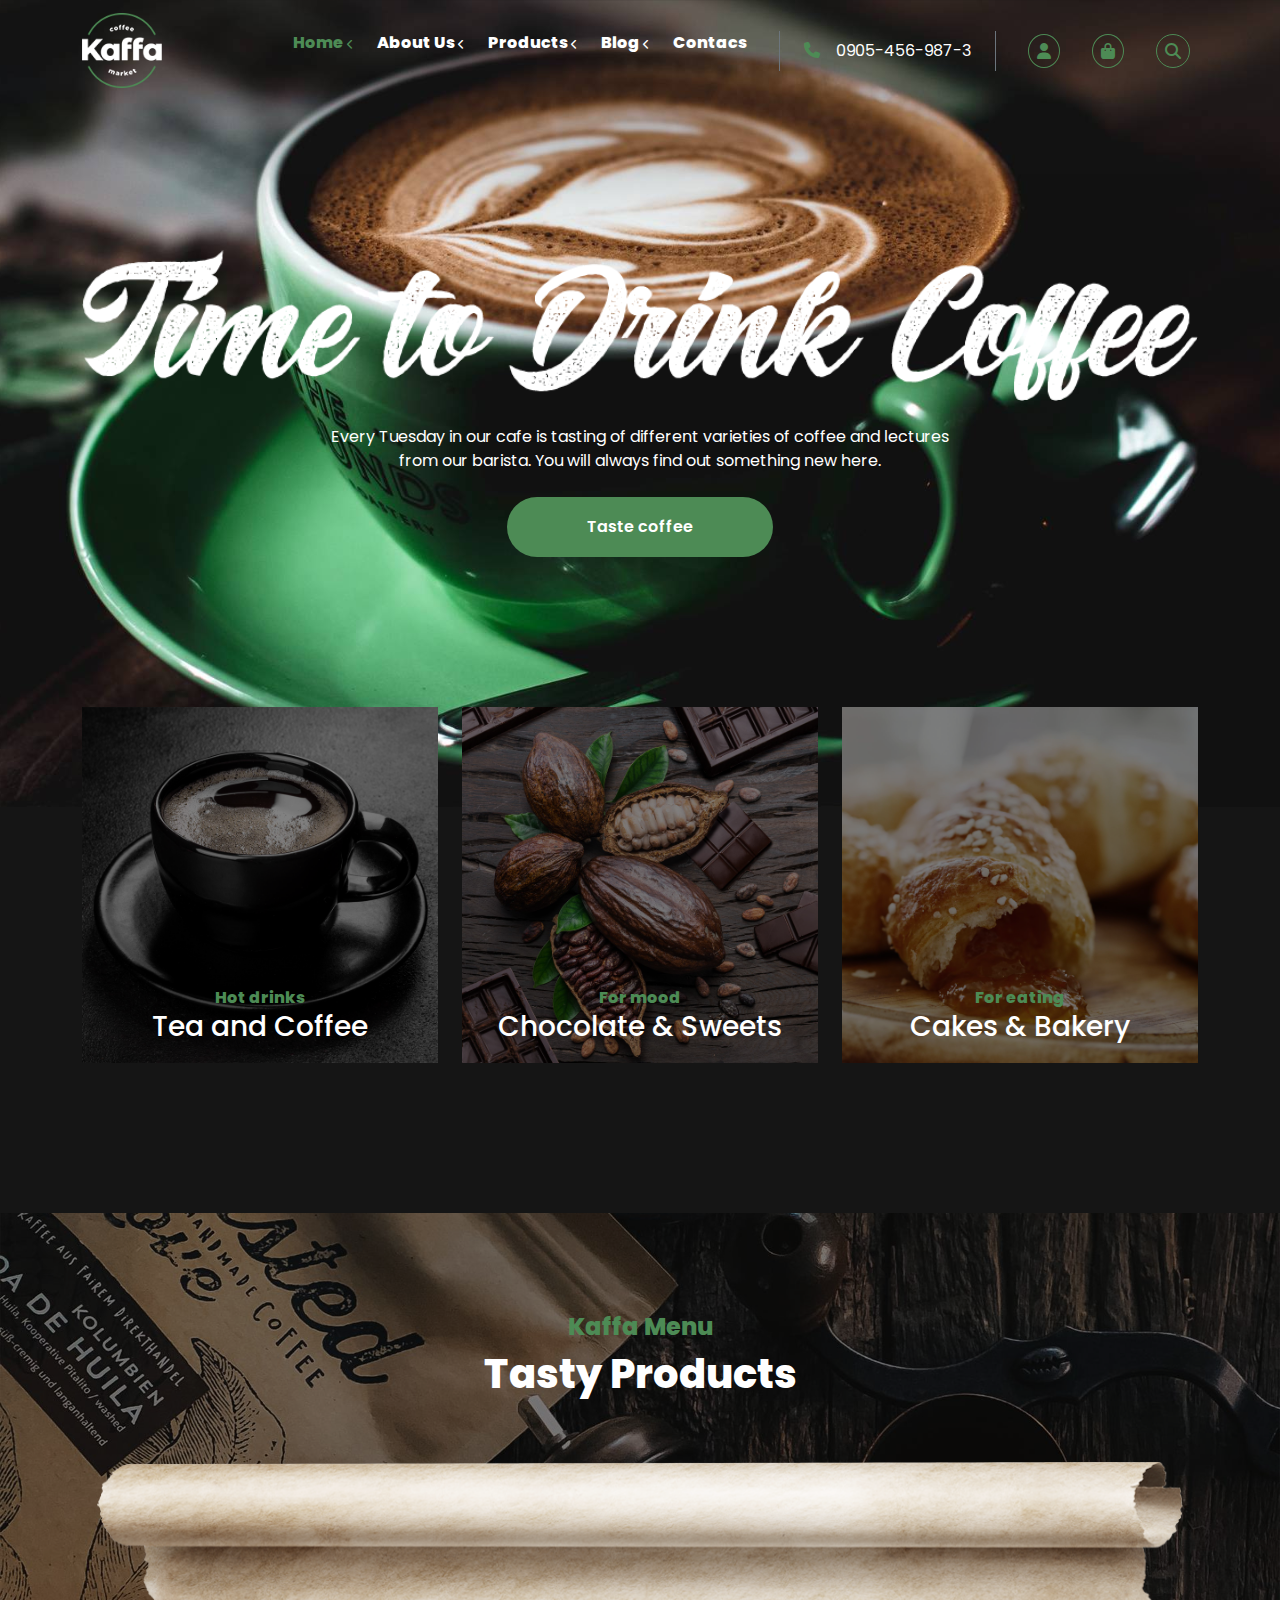
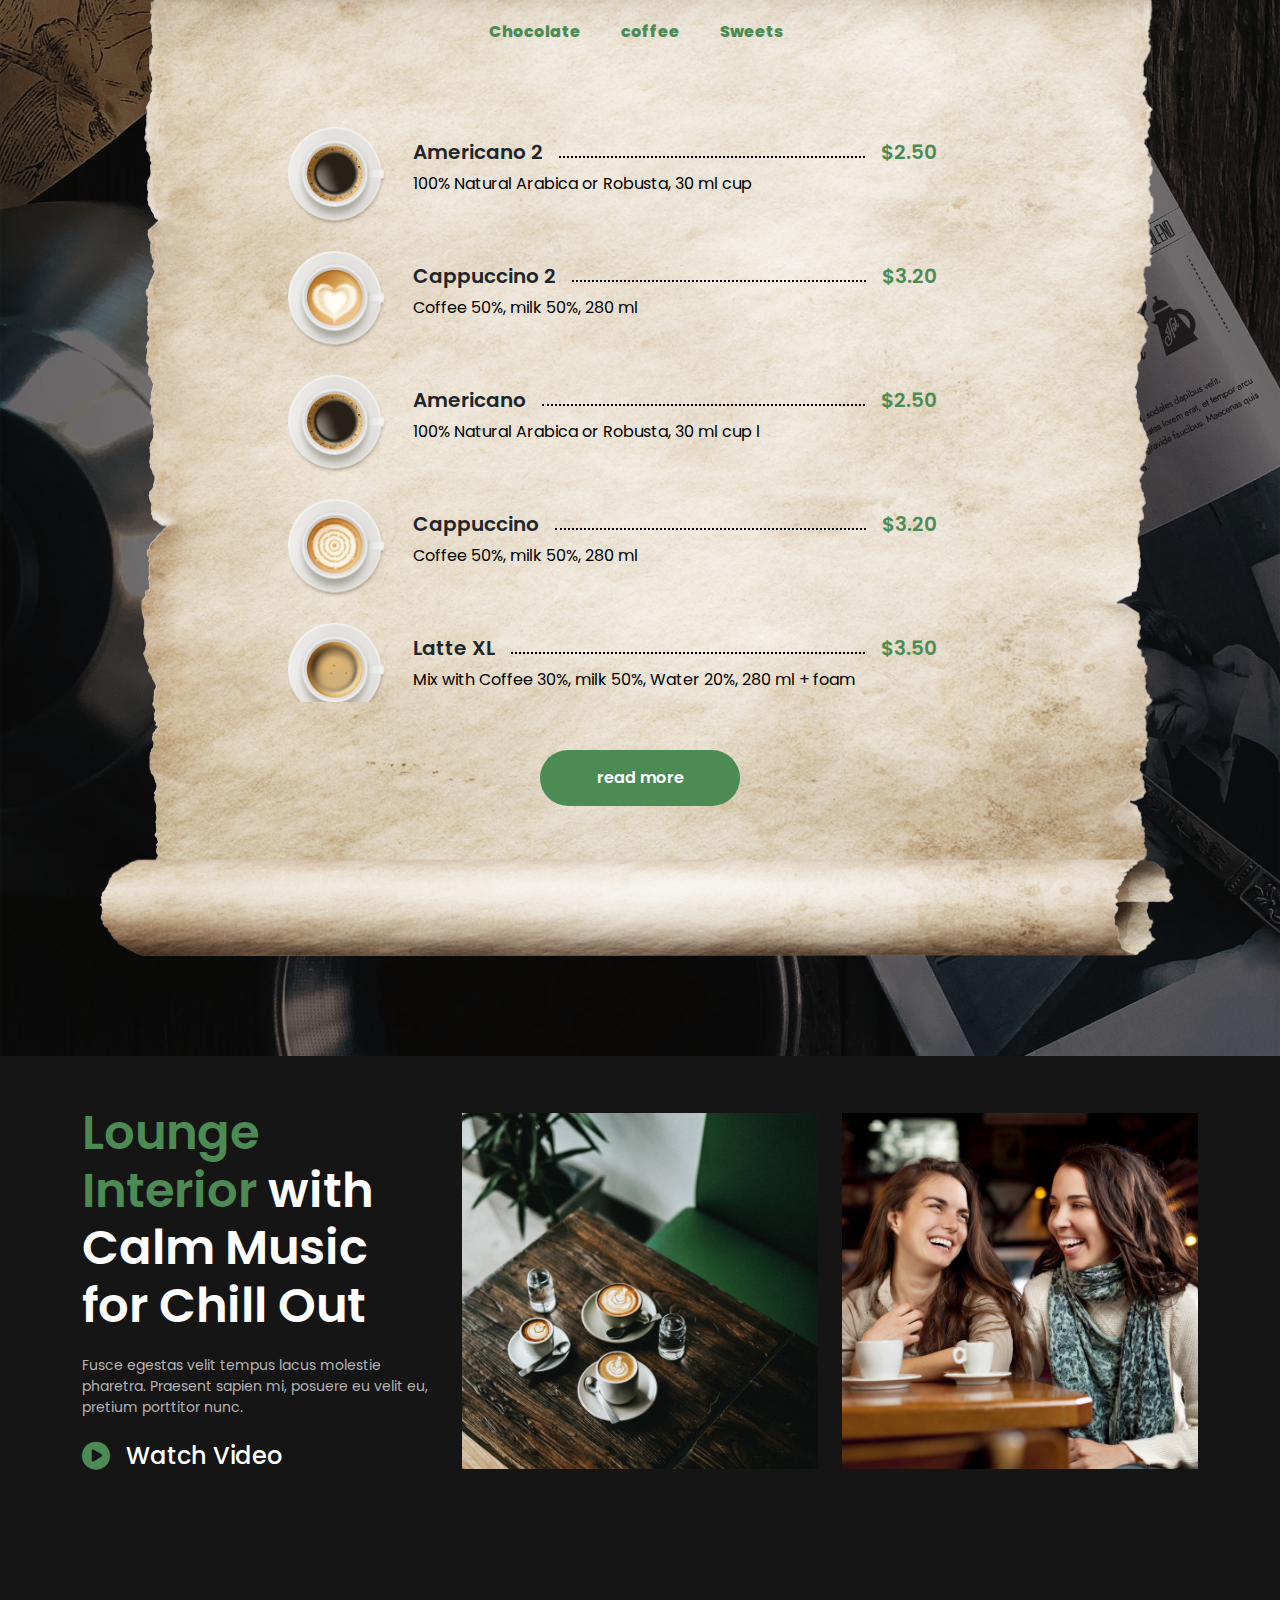
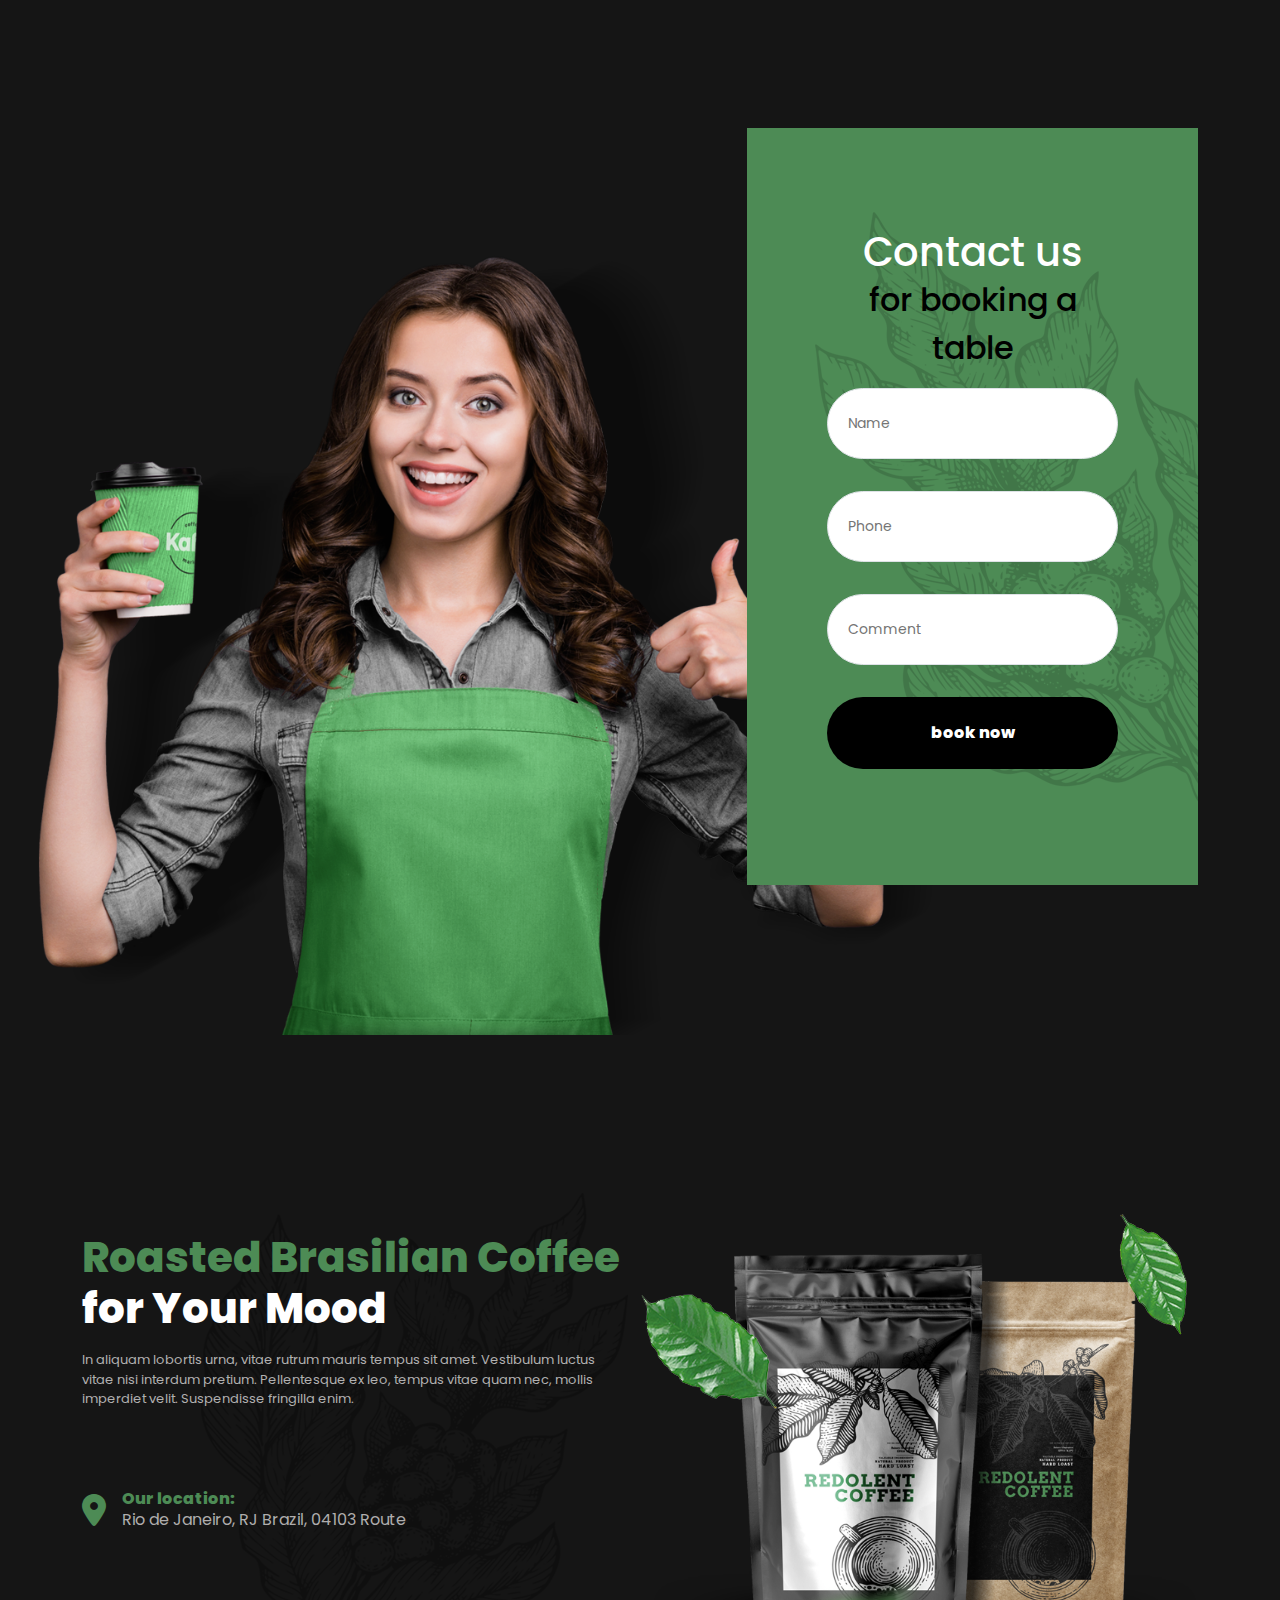
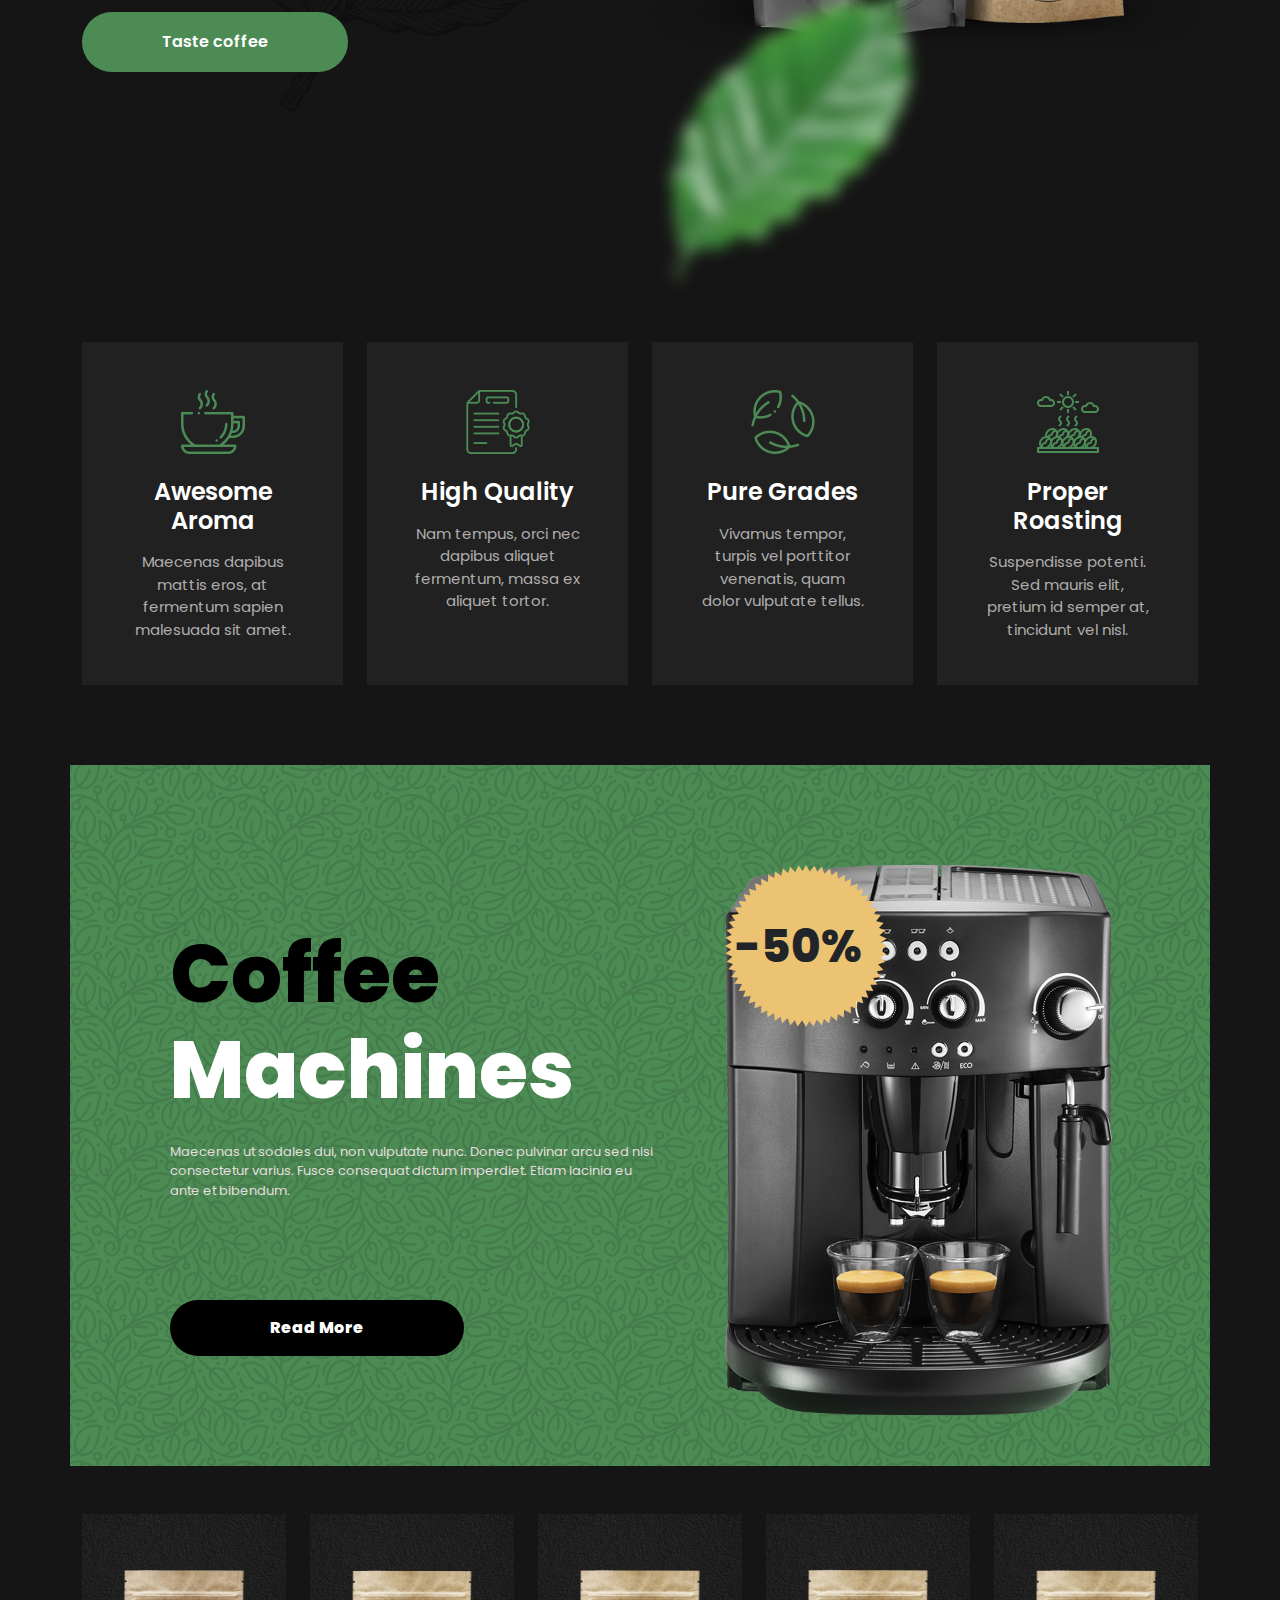
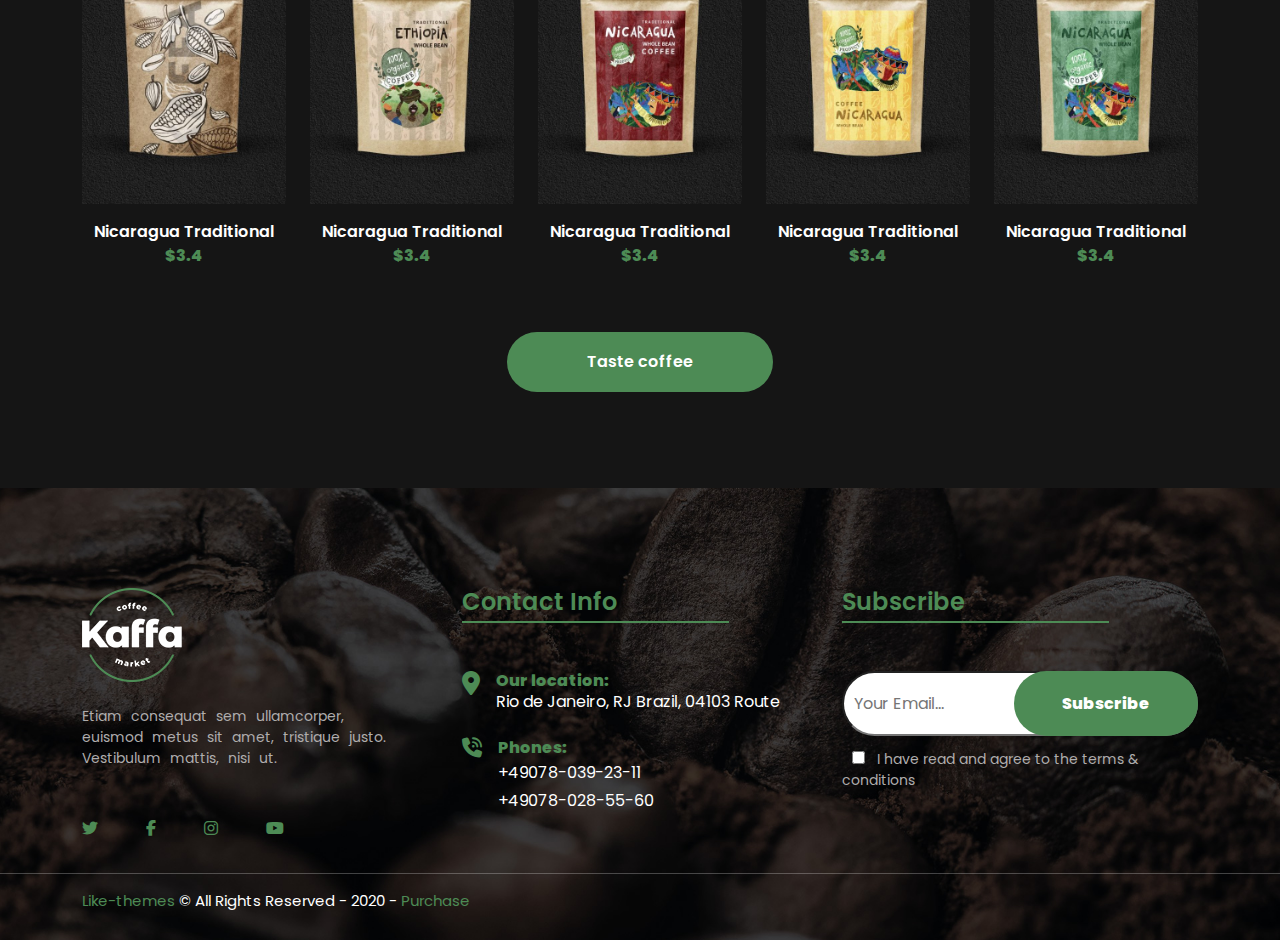
==== commit 0da6aea7: "first commit" ====
--- a/index.html
+++ b/index.html
@@ -41,17 +41,17 @@
           <ul class="navbar-nav main ms-auto mb-2 mb-lg-0 pe-3  ">
             <li class="nav-item">
               <a class="nav-link active text-white color-primery me-2 fw-bold" style="position: relative;"
-                aria-current="page" href="#">Home <i class="fa-solid fa-chevron-left icon" style="font-size: 10px;"></i>
+                aria-current="page" href="index.html">Home <i class="fa-solid fa-chevron-left icon" style="font-size: 10px;"></i>
                 <div class="dropdown">
                   <ul type="none" class="bg-light p-1"
                     style="position: absolute; left: 50%; transform: translateX(-50%); width: 200px;">
-                    <li class="text-dark p-2">Natural cofee</li>
-                    <li class="text-dark p-2 ">Cofee home</li>
-                    <li class="text-dark p-2 ">Parallax page</li>
-                    <li class="text-dark p-2 ">Cofee shop</li>
-                    <li class="text-dark p-2 ">Cafetarea</li>
-                    <li class="text-dark p-2 ">Craft cofee</li>
-                    <li class="text-dark p-2 ">Natural cofee RTL</li>
+                    <li class="text-dark p-2"><a href="#">Natural cofee</a></li>
+                    <li class="text-dark p-2 "><a href="#">Cofee home</a></li>
+                    <li class="text-dark p-2 "><a href="#">Parallax page</a></li>
+                    <li class="text-dark p-2 "><a href="#">Cofee shop</a></li>
+                    <li class="text-dark p-2 "><a href="#">Cafetarea</a></li>
+                    <li class="text-dark p-2 "><a href="#">Craft cofee</a></li>
+                    <li class="text-dark p-2 "><a href="#">Natural cofee RTL</a></li>
                   </ul>
                 </div>
               </a>
@@ -60,12 +60,11 @@
               <a class="nav-link text-white me-2 fw-bold " aria-current="page" href="#">About Us <i
                   class="fa-solid fa-chevron-left icon" style="font-size: 10px;"></i>
                 <div class="dropdown">
-                  <ul type="none" class="bg-light p-1"
-                    style="position: absolute; left: 50%; transform: translateX(-50%); width: 200px;">
-                    <li class="text-dark p-2">Testimonials</li>
-                    <li class="text-dark p-2 ">FAQ</li>
-                    <li class="text-dark p-2 ">Gallary</li>
-                    <li class="text-dark p-2 ">404 pages</li>
+                  <ul type="none" class="bg-light p-1" style="position: absolute; left: 50%; transform: translateX(-50%); width: 200px;">
+                    <li class="text-dark p-2"><a href="#">Testimonials</a></li>
+                    <li class="text-dark p-2 "><a href="#">FAQ</a></li>
+                    <li class="text-dark p-2 "><a href="#">Gallary</a></li>
+                    <li class="text-dark p-2 "><a href="404 page/index.html">404 pages</a></li>
                   </ul>
                 </div>
               </a>
@@ -76,28 +75,31 @@
                 <div class="dropdown">
                   <ul type="none" class="bg-light p-1"
                     style="position: absolute; left: 50%; transform: translateX(-50%); width: 200px;">
-                    <li class="text-dark p-2">shop </li>
-                    <li class="text-dark p-2 ">cart </li>
-                    <li class="text-dark p-2 ">checkout </li>
-                    <li class="text-dark p-2 ">My account </li>
+                    <li class="text-dark p-2"><a href="#">shop</a> </li>
+                    <li class="text-dark p-2 "><a href="cart/index.html">cart</a> </li>
+                    <li class="text-dark p-2 "><a href="#">checkout</a> </li>
+                    <li class="text-dark p-2 "><a href="my account/index.html">My account</a> </li>
                   </ul>
                 </div>
               </a>
             </li>
             <li class="nav-item">
-              <a class="nav-link text-white me-2 fw-bold" aria-current="page" href="#">Blog <i
-                  class="fa-solid fa-chevron-left icon" style="font-size: 10px;"></i>
-                <div class="dropdown">
+              <a class="nav-link text-white me-2 fw-bold" href="classic blog/index.html">Blog 
+                <i
+                  class="fa-solid fa-chevron-left icon" style="font-size: 10px;">
+                </i>
+                <div class="dropdown ">
                   <ul type="none" class="bg-light p-1"
                     style="position: absolute; left: 50%; transform: translateX(-50%); width: 200px;">
-                    <li class="text-dark p-2">Blog with sidebar </li>
-                    <li class="text-dark p-2 ">Blog withour sidebar </li>
+                    <li class="text-dark p-2"><a href="classic blog/index.html">classic blog</a> </li>
+                    <li class="text-dark p-2"><a href="#">Blog with sidebar</a> </li>
+                    <li class="text-dark p-2 "><a href="#">Blog withour sidebar</a> </li>
                   </ul>
                 </div>
               </a>
             </li>
             <li class="nav-item">
-              <a class="nav-link text-white me-2 fw-bold" aria-current="page" href="#">Contacs</a>
+              <a class="nav-link text-white me-2 fw-bold" aria-current="page" href="contact/index.html">Contacs</a>
             </li>
 
           </ul>
@@ -115,17 +117,18 @@
 
           <ul class="navbar-nav end ms-auto mb-2 mb-lg-0 ps-3 icon ">
             <li class="nav-item">
-              <a class="nav-link active text-white color-primery mx-2"
-                 aria-current="page" href="#"><i
-                  class="fa-solid fa-user p-2" style="border: 1px #4d8b55 solid; border-radius: 50%; "></i></a>
+              <a class="nav-link  text-white color-primery mx-2" aria-current="page"
+                href="my account/index.html"><i class="fa-solid fa-user p-2"
+                  style="border: 1px #4d8b55 solid; border-radius: 50%; "></i></a>
             </li>
             <li class="nav-item">
-              <a class="nav-link text-white color-primery mx-2" 
-                aria-current="page" href="#"><i class="fa-solid fa-bag-shopping p-2" style="border: 1px #4d8b55 solid; border-radius: 50%;"></i></a>
+              <a class="nav-link text-white color-primery mx-2" aria-current="page" href="cart/index.html"><i
+                  class="fa-solid fa-bag-shopping p-2" style="border: 1px #4d8b55 solid; border-radius: 50%;"></i></a>
             </li>
             <li class="nav-item">
-              <a class="nav-link text-white color-primery ms-2 " 
-                aria-current="page" href="#"><i class="fa-solid fa-magnifying-glass p-2" style="border: 1px #4d8b55 solid; border-radius: 50%;"></i></a>
+              <a class="nav-link text-white color-primery ms-2 " aria-current="page" href="#"><i
+                  class="fa-solid fa-magnifying-glass p-2"
+                  style="border: 1px #4d8b55 solid; border-radius: 50%;"></i></a>
             </li>
           </ul>
 
@@ -160,7 +163,7 @@
   <section class="banner-card">
     <div class="container">
       <div class="row d-flex justify-content-center">
-        <div class="col-12 py-sm-5 py-lg-0   col-lg-6 col-xl-4 " >
+        <div class="col-12 py-sm-5 py-lg-0   col-lg-6 col-xl-4 ">
           <div class="card border-0 position-relative">
             <div class="card-img">
               <img class="img-fluid" src="assets/img/type_01.jpg" alt="">
@@ -171,7 +174,7 @@
             </div>
           </div>
         </div>
-        <div class="col-12  py-sm-5 py-lg-0   col-lg-6 col-xl-4 " >
+        <div class="col-12  py-sm-5 py-lg-0   col-lg-6 col-xl-4 ">
           <div class="card border-0 position-relative">
             <div class="card-img">
               <img class="img-fluid" src="assets/img/type_02.jpg" alt="">
@@ -184,7 +187,7 @@
             </div>
           </div>
         </div>
-        <div class="col-12  py-sm-5 py-lg-0   col-lg-6 col-xl-4 " >
+        <div class="col-12  py-sm-5 py-lg-0   col-lg-6 col-xl-4 ">
           <div class="card border-0 position-relative">
             <div class="card-img">
               <img class="img-fluid" src="assets/img/type_03.jpg" alt="">
@@ -1113,12 +1116,13 @@
 
             </span>
 
-            <form >
+            <form>
               <input type="text" class="my-3 px-5 py-4 w-100 border rounded-pill" placeholder="name">
               <input type="text" class="my-3 px-5 py-4 w-100 border rounded-pill" placeholder="phone">
               <input type="text" class="my-3 px-5 py-4 w-100 border rounded-pill" placeholder="comment">
 
-              <button id="btn-dark" class=" d-block mx-auto my-3 px-5 py-4 border rounded-pill w-100 bg-dark border-0 text-white fw-bold  ">book
+              <button id="btn-dark"
+                class=" d-block mx-auto my-3 px-5 py-4 border rounded-pill w-100 bg-dark border-0 text-white fw-bold  ">book
                 now</button>
             </form>
           </div>
@@ -1160,7 +1164,7 @@
             </div>
 
             <a href="#" style="text-decoration: none; ">
-              <button  class="mt-5 d-block bg-primery text-white  "
+              <button class="mt-5 d-block bg-primery text-white  "
                 style=" padding: 18px 80px; border: 0; border-radius: 30px;">Taste coffee</button>
             </a>
           </div>
@@ -1294,15 +1298,15 @@
 
   <section>
     <div class="container mt-5">
-      <div class="row row-cols-5">
-        
+      <div class="row row-cols-1 row-cols-md-2 row-cols-lg-3 row-cols-xl-5 justify-content-center">
+
 
         <div class="product ">
           <div class="product-img position-relative w-100 d-flex justify-content-center align-items-center">
             <img src="assets/img/product-black-02-480x682.jpg" class="img img-fluid" alt="">
 
             <div class="overlay1 position-absolute  d-flex justify-content-center align-items-center">
-             
+
               <button class="py-3 px-5 rounded-pill bg-primery text-white">
                 <a href="#" class="text-white">
                   Add to cart
@@ -1322,7 +1326,7 @@
             <img src="assets/img/product-black-07-480x682(2).jpg" class="img-fluid" alt="">
 
             <div class="overlay2 position-absolute w-100 h-100 d-flex justify-content-center align-items-center">
-             
+
               <button class="py-3 px-5 rounded-pill bg-primery text-white">
                 <a href="#" class="text-white">
                   Add to cart
@@ -1342,7 +1346,7 @@
             <img src="assets/img/product-black-06-480x682(3).jpg" class="img-fluid" alt="">
 
             <div class="overlay3 position-absolute w-100 h-100 d-flex justify-content-center align-items-center">
-             
+
               <button class="py-3 px-5 rounded-pill bg-primery text-white">
                 <a href="#" class="text-white">
                   Add to cart
@@ -1362,7 +1366,7 @@
             <img src="assets/img/product-black-08-480x682(4).jpg" class="img-fluid" alt="">
 
             <div class="overlay4 position-absolute w-100 h-100 d-flex justify-content-center align-items-center">
-             
+
               <button class="py-3 px-5 rounded-pill bg-primery text-white">
                 <a href="#" class="text-white">
                   Add to cart
@@ -1382,7 +1386,7 @@
             <img src="assets/img/product-black-03-480x682(5).jpg " class="img-fluid" alt="">
 
             <div class="overlay5 position-absolute w-100 h-100 d-flex justify-content-center align-items-center">
-             
+
               <button class="py-3 px-5 rounded-pill bg-primery text-white">
                 <a href="#" class="text-white">
                   Add to cart
@@ -1401,7 +1405,7 @@
       </div>
       <div class="row">
         <a href="#" style="text-decoration: none; ">
-          <button  class="mt-5 d-block bg-primery text-white d-block m-auto mb-5  "
+          <button class="mt-5 d-block bg-primery text-white d-block m-auto mb-5  "
             style=" padding: 18px 80px; border: 0; border-radius: 30px;">Taste coffee</button>
         </a>
       </div>
@@ -1488,7 +1492,8 @@
             </div>
             <div style="font-size: 14px;" class="color-grey">
 
-              <input type="checkbox" class="me-2 " style="margin-top: 80px; margin-left: 10px;" > I have read and agree to the terms & conditions</input>
+              <input type="checkbox" class="me-2 " style="margin-top: 80px; margin-left: 10px;"> I have read and agree
+              to the terms & conditions</input>
             </div>
           </form>
         </div>
@@ -1510,10 +1515,10 @@
 
   <!-- FOOTER END -->
 
-  
+
   <button class="scrollToTopBtn">
     <img src="assets/img/favicon.png" width="30px" alt="">
-   <p> Go top</p>
+    <p> Go top</p>
   </button>
 
 
@@ -1524,31 +1529,31 @@
   <!-- BACK TO TOP BUTTON START -->
   <script>
     <!-- ====== SCROLL TO TOP SCRIPT ====== -->
-var scrollToTopBtn = document.querySelector(".scrollToTopBtn")
-var rootElement = document.documentElement
-
-function handleScroll() {
-  // Do something on scroll - 0.15 is the percentage the page has to scroll before the button appears
-  // This can be changed - experiment
-  var scrollTotal = rootElement.scrollHeight - rootElement.clientHeight
-  if ((rootElement.scrollTop / scrollTotal ) > 0.15) {
-    // Show button
-    scrollToTopBtn.classList.add("showBtn")
-  } else {
-    // Hide button
-    scrollToTopBtn.classList.remove("showBtn")
-  }
-}
-
-function scrollToTop() {
-  // Scroll to top logic
-  rootElement.scrollTo({
-    top: 0,
-    behavior: "smooth"
-  })
-}
-scrollToTopBtn.addEventListener("click", scrollToTop)
-document.addEventListener("scroll", handleScroll)
+    var scrollToTopBtn = document.querySelector(".scrollToTopBtn")
+    var rootElement = document.documentElement
+
+    function handleScroll() {
+      // Do something on scroll - 0.15 is the percentage the page has to scroll before the button appears
+      // This can be changed - experiment
+      var scrollTotal = rootElement.scrollHeight - rootElement.clientHeight
+      if ((rootElement.scrollTop / scrollTotal) > 0.15) {
+        // Show button
+        scrollToTopBtn.classList.add("showBtn")
+      } else {
+        // Hide button
+        scrollToTopBtn.classList.remove("showBtn")
+      }
+    }
+
+    function scrollToTop() {
+      // Scroll to top logic
+      rootElement.scrollTo({
+        top: 0,
+        behavior: "smooth"
+      })
+    }
+    scrollToTopBtn.addEventListener("click", scrollToTop)
+    document.addEventListener("scroll", handleScroll)
   </script>
   <!-- BACK TO TOP BUTTON END -->
 
--- a/assets/css/style.css
+++ b/assets/css/style.css
@@ -65,15 +65,25 @@
 header .call:hover {
 	color: #4d8b55 !important;
 }
-
-header .navbar .collapse ul li a:hover .dropdown {
+.navbar-expand-xl .navbar-nav .nav-item:hover .dropdown {
 	opacity: 1;
 	visibility: visible;
-	top: 15px;
-}
-
-.dropdown ul li:hover {
-	color: white !important;
+	top: 0;
+}
+
+
+
+.dropdown ul li a{
+	padding-top: 0 !important;
+	color: black ;
+	font-weight: 600;
+}
+
+header .navbar .collapse ul li .dropdown ul li a:hover {
+	color: black !important;
+	
+}
+.dropdown ul li:hover  {
 	background-color: #4d8b55;
 }
 
@@ -196,6 +206,11 @@
 	font-size: 14px !important;
 	color: rgb(181, 180, 180);
 	margin: 20px 0;
+}
+.watch i:hover{
+	color: white !important;
+	cursor: pointer;
+
 }
 
 .contact {
